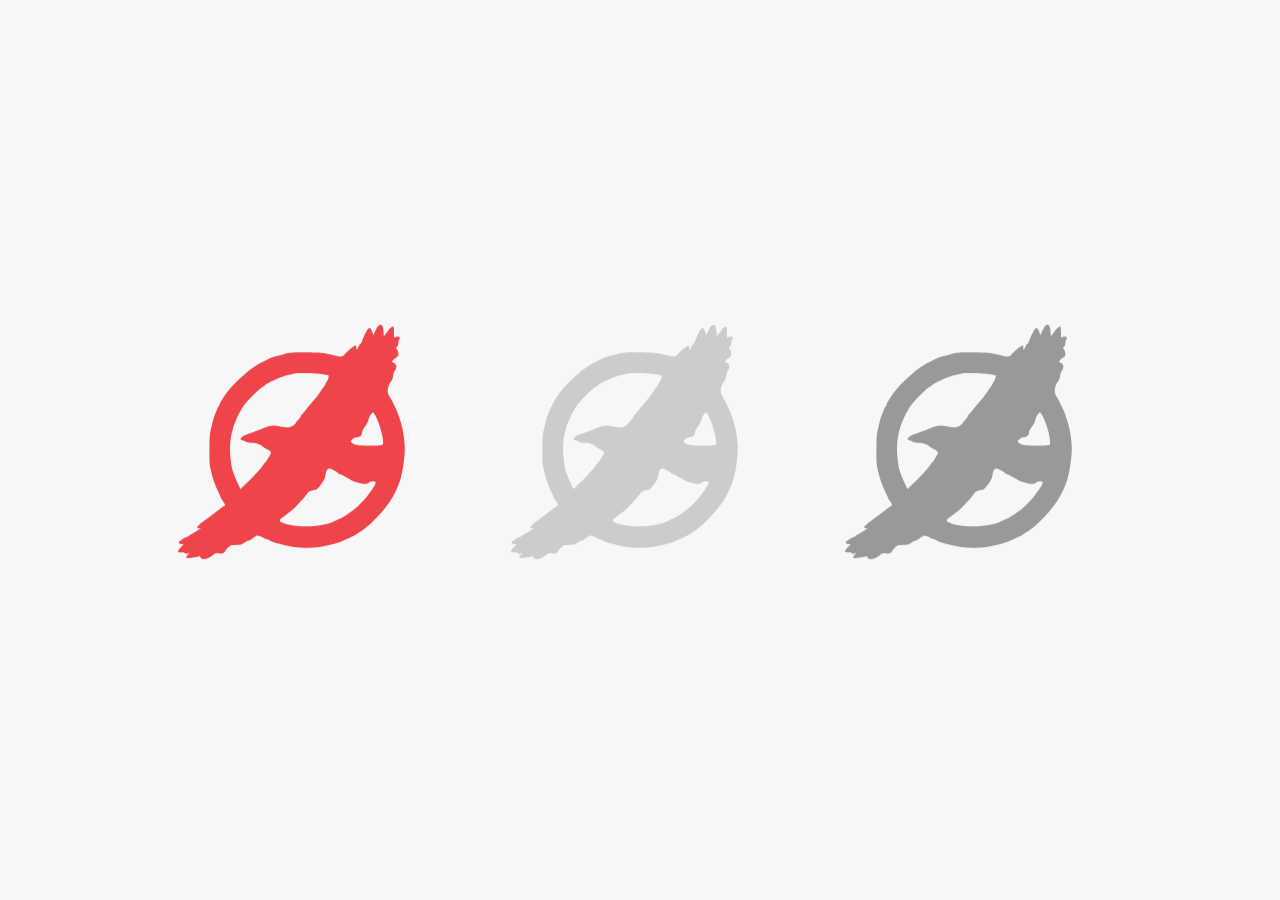
==== index.html @ faa3ef2c "first" ====
<!DOCTYPE html>
<html lang="en" >
<head>
  <meta charset="UTF-8">
  <title>svg-animation</title>
  <link rel="stylesheet" href="./style.css">

</head>
<body>

<svg width="250pt" height="250pt" viewBox="0 0 512 512" class="likeButton" >
  <circle class="explosion" r="150" cx="250" cy="250"></circle>
  <g class="particleLayer">
    <circle fill="#8CE8C3" cx="130" cy="126.5" r="12.5"/>
    <circle fill="#8CE8C3" cx="411" cy="313.5" r="12.5"/>
    <circle fill="#91D2FA" cx="279" cy="86.5" r="12.5"/>
    <circle fill="#91D2FA" cx="155" cy="390.5" r="12.5"/>
    <circle fill="#CC8EF5" cx="89" cy="292.5" r="10.5"/>
    <circle fill="#9BDFBA" cx="414" cy="282.5" r="10.5"/>
    <circle fill="#9BDFBA" cx="115" cy="149.5" r="10.5"/>
    <circle fill="#9FC7FA" cx="250" cy="80.5" r="10.5"/>
    <circle fill="#9FC7FA" cx="78" cy="261.5" r="10.5"/>
    <circle fill="#96D8E9" cx="182" cy="402.5" r="10.5"/>
    <circle fill="#CC8EF5" cx="401.5" cy="166" r="13"/>
    <circle fill="#DB92D0" cx="379" cy="141.5" r="10.5"/>
    <circle fill="#DB92D0" cx="327" cy="397.5" r="10.5"/>
    <circle fill="#DD99B8" cx="296" cy="392.5" r="10.5"/>
  </g>
<g transform="translate(0,512) scale(0.1,-0.1)" fill="#000000" class="icon_syui">

<path class="syui" d="M3660 4460 c-11 -11 -33 -47 -48 -80 l-29 -60 -12 38 c-27 88 -58 92 -98 11 -35 -70 -73 -159 -73 -169 0 -6 -5 -10 -10 -10 -6 0 -15 -10 -21 -22 -33 -73 -52 -92 -47 -48 2 26 -1 35 -14 38 -16 3 -168 -121 -168 -138 0 -5 -13 -16 -28 -24 -24 -13 -35 -12 -87 0 -221 55 -231 56 -480 56 -219 1 -247 -1 -320 -22 -44 -12 -96 -26 -115 -30 -57 -13 -122 -39 -200 -82 -8 -4 -31 -14 -50 -23 -41 -17 -34 -13 -146 -90 -87 -59 -292 -252 -351 -330 -63 -83 -143 -209 -143 -225 0 -10 -7 -23 -15 -30 -8 -7 -15 -17 -15 -22 0 -5 -13 -37 -28 -71 -16 -34 -36 -93 -45 -132 -9 -38 -24 -104 -34 -145 -13 -60 -17 -121 -17 -300 1 -224 1 -225 36 -365 24 -94 53 -175 87 -247 28 -58 51 -108 51 -112 0 -3 13 -24 28 -48 42 -63 46 -79 22 -85 -11 -3 -20 -9 -20 -14 0 -5 -4 -9 -10 -9 -5 0 -22 -11 -37 -25 -16 -13 -75 -59 -133 -100 -58 -42 -113 -82 -123 -90 -9 -8 -22 -15 -27 -15 -6 0 -10 -6 -10 -13 0 -8 -11 -20 -25 -27 -34 -18 -34 -54 0 -48 14 3 25 2 25 -1 0 -3 -43 -31 -95 -61 -52 -30 -95 -58 -95 -62 0 -5 -5 -8 -11 -8 -19 0 -84 -33 -92 -47 -4 -7 -15 -13 -22 -13 -14 0 -17 -4 -19 -32 -1 -8 15 -15 37 -18 l38 -5 -47 -48 c-56 -59 -54 -81 9 -75 30 3 45 0 54 -11 9 -13 16 -14 43 -4 29 11 30 10 18 -5 -7 -9 -19 -23 -25 -30 -7 -7 -13 -20 -13 -29 0 -12 8 -14 38 -9 20 4 57 8 82 9 25 2 54 8 66 15 18 10 23 8 32 -13 17 -38 86 -35 152 6 27 17 50 34 50 38 0 16 62 30 85 19 33 -15 72 -2 89 30 8 15 31 43 51 62 35 34 38 35 118 35 77 0 85 2 126 33 24 17 52 32 61 32 9 0 42 18 73 40 30 22 61 40 69 40 21 0 88 -26 100 -38 7 -7 17 -12 24 -12 7 0 35 -11 62 -25 66 -33 263 -84 387 -101 189 -25 372 -12 574 41 106 27 130 37 261 97 41 20 80 37 85 39 6 2 51 31 100 64 166 111 405 372 489 534 10 20 22 43 27 51 5 8 12 22 15 30 3 8 17 40 31 70 54 115 95 313 108 520 13 200 -43 480 -134 672 -28 58 -51 108 -51 112 0 3 -13 24 -29 48 -15 24 -34 60 -40 80 -19 57 3 142 50 193 10 11 22 49 28 85 6 36 16 67 21 68 18 6 31 53 25 83 -4 18 -17 33 -36 41 -16 7 -29 15 -29 18 1 10 38 50 47 50 5 0 20 11 33 25 18 19 22 31 17 61 -3 20 -14 45 -23 55 -16 18 -16 20 6 44 15 16 21 32 18 49 -3 15 1 34 8 43 32 43 7 73 -46 55 l-30 -11 0 85 c0 74 -2 84 -18 84 -21 0 -53 -33 -103 -104 l-34 -48 -5 74 c-7 102 -35 133 -80 88z m-870 -740 c36 -7 75 -14 88 -16 21 -4 23 -9 16 -37 -3 -18 -14 -43 -24 -57 -10 -14 -20 -35 -24 -46 -4 -12 -16 -32 -27 -45 -12 -13 -37 -49 -56 -79 -20 -30 -52 -73 -72 -96 -53 -60 -114 -133 -156 -189 -21 -27 -44 -54 -52 -58 -7 -4 -13 -14 -13 -22 0 -7 -18 -33 -40 -57 -22 -23 -40 -46 -40 -50 0 -5 -19 -21 -42 -38 -47 -35 -85 -38 -188 -15 -115 25 -173 20 -264 -23 -45 -22 -106 -46 -136 -56 -48 -15 -77 -25 -140 -50 -70 -28 -100 -77 -51 -84 14 -2 34 -10 45 -17 12 -7 53 -16 91 -20 90 -9 131 -22 178 -57 20 -16 52 -35 70 -43 18 -7 40 -22 49 -32 16 -18 15 -22 -24 -88 -23 -39 -47 -74 -53 -80 -7 -5 -23 -26 -36 -45 -26 -39 -92 -113 -207 -232 -4 -4 -37 -36 -73 -71 l-66 -64 -20 41 c-58 119 -105 240 -115 301 -40 244 -35 409 20 595 8 30 21 66 28 80 7 14 24 54 38 89 15 35 35 75 46 89 11 13 20 31 20 38 0 8 3 14 8 14 4 0 16 16 27 36 24 45 221 245 278 281 23 15 44 30 47 33 20 20 138 78 250 123 61 24 167 50 250 61 60 7 302 -1 370 -14z m837 -661 c52 -101 102 -279 106 -379 2 -42 0 -45 -28 -51 -16 -4 -101 -7 -187 -8 -166 -1 -229 10 -271 49 -19 19 -19 19 14 49 22 21 44 31 65 31 41 0 84 34 84 66 0 30 12 55 56 112 19 25 37 65 44 95 11 51 53 111 74 104 6 -2 25 -32 43 -68z m-662 -810 c17 -10 40 -24 53 -30 12 -7 22 -16 22 -20 0 -4 17 -13 38 -19 20 -7 44 -18 52 -24 8 -7 33 -21 55 -31 22 -11 42 -23 45 -26 11 -14 109 -49 164 -58 62 -11 101 -7 126 14 15 14 38 18 78 16 39 -2 26 -41 -49 -146 -78 -109 -85 -118 -186 -219 -61 -61 -239 -189 -281 -203 -17 -5 -73 -29 -104 -44 -187 -92 -605 -103 -791 -21 -42 19 -47 24 -37 41 5 11 28 32 51 48 22 15 51 38 64 51 13 12 28 22 33 22 17 0 242 233 242 250 0 6 5 10 10 10 6 0 10 6 10 14 0 25 50 55 100 62 59 8 56 6 115 83 50 66 74 117 75 162 0 14 7 40 16 57 18 38 52 41 99 11z"/>
</g>
</svg>

<svg width="250pt" height="250pt" viewBox="0 0 512 512" class="likeButton" >
  <circle class="explosion" r="150" cx="250" cy="250"></circle>
  <g class="particleLayer">
    <circle fill="#8CE8C3" cx="130" cy="126.5" r="12.5"/>
    <circle fill="#8CE8C3" cx="411" cy="313.5" r="12.5"/>
    <circle fill="#91D2FA" cx="279" cy="86.5" r="12.5"/>
    <circle fill="#91D2FA" cx="155" cy="390.5" r="12.5"/>
    <circle fill="#CC8EF5" cx="89" cy="292.5" r="10.5"/>
    <circle fill="#9BDFBA" cx="414" cy="282.5" r="10.5"/>
    <circle fill="#9BDFBA" cx="115" cy="149.5" r="10.5"/>
    <circle fill="#9FC7FA" cx="250" cy="80.5" r="10.5"/>
    <circle fill="#9FC7FA" cx="78" cy="261.5" r="10.5"/>
    <circle fill="#96D8E9" cx="182" cy="402.5" r="10.5"/>
    <circle fill="#CC8EF5" cx="401.5" cy="166" r="13"/>
    <circle fill="#DB92D0" cx="379" cy="141.5" r="10.5"/>
    <circle fill="#DB92D0" cx="327" cy="397.5" r="10.5"/>
    <circle fill="#DD99B8" cx="296" cy="392.5" r="10.5"/>
  </g>
<g transform="translate(0,512) scale(0.1,-0.1)" fill="#000000" class="icon_syui">

<path class="syuia" d="M3660 4460 c-11 -11 -33 -47 -48 -80 l-29 -60 -12 38 c-27 88 -58 92 -98 11 -35 -70 -73 -159 -73 -169 0 -6 -5 -10 -10 -10 -6 0 -15 -10 -21 -22 -33 -73 -52 -92 -47 -48 2 26 -1 35 -14 38 -16 3 -168 -121 -168 -138 0 -5 -13 -16 -28 -24 -24 -13 -35 -12 -87 0 -221 55 -231 56 -480 56 -219 1 -247 -1 -320 -22 -44 -12 -96 -26 -115 -30 -57 -13 -122 -39 -200 -82 -8 -4 -31 -14 -50 -23 -41 -17 -34 -13 -146 -90 -87 -59 -292 -252 -351 -330 -63 -83 -143 -209 -143 -225 0 -10 -7 -23 -15 -30 -8 -7 -15 -17 -15 -22 0 -5 -13 -37 -28 -71 -16 -34 -36 -93 -45 -132 -9 -38 -24 -104 -34 -145 -13 -60 -17 -121 -17 -300 1 -224 1 -225 36 -365 24 -94 53 -175 87 -247 28 -58 51 -108 51 -112 0 -3 13 -24 28 -48 42 -63 46 -79 22 -85 -11 -3 -20 -9 -20 -14 0 -5 -4 -9 -10 -9 -5 0 -22 -11 -37 -25 -16 -13 -75 -59 -133 -100 -58 -42 -113 -82 -123 -90 -9 -8 -22 -15 -27 -15 -6 0 -10 -6 -10 -13 0 -8 -11 -20 -25 -27 -34 -18 -34 -54 0 -48 14 3 25 2 25 -1 0 -3 -43 -31 -95 -61 -52 -30 -95 -58 -95 -62 0 -5 -5 -8 -11 -8 -19 0 -84 -33 -92 -47 -4 -7 -15 -13 -22 -13 -14 0 -17 -4 -19 -32 -1 -8 15 -15 37 -18 l38 -5 -47 -48 c-56 -59 -54 -81 9 -75 30 3 45 0 54 -11 9 -13 16 -14 43 -4 29 11 30 10 18 -5 -7 -9 -19 -23 -25 -30 -7 -7 -13 -20 -13 -29 0 -12 8 -14 38 -9 20 4 57 8 82 9 25 2 54 8 66 15 18 10 23 8 32 -13 17 -38 86 -35 152 6 27 17 50 34 50 38 0 16 62 30 85 19 33 -15 72 -2 89 30 8 15 31 43 51 62 35 34 38 35 118 35 77 0 85 2 126 33 24 17 52 32 61 32 9 0 42 18 73 40 30 22 61 40 69 40 21 0 88 -26 100 -38 7 -7 17 -12 24 -12 7 0 35 -11 62 -25 66 -33 263 -84 387 -101 189 -25 372 -12 574 41 106 27 130 37 261 97 41 20 80 37 85 39 6 2 51 31 100 64 166 111 405 372 489 534 10 20 22 43 27 51 5 8 12 22 15 30 3 8 17 40 31 70 54 115 95 313 108 520 13 200 -43 480 -134 672 -28 58 -51 108 -51 112 0 3 -13 24 -29 48 -15 24 -34 60 -40 80 -19 57 3 142 50 193 10 11 22 49 28 85 6 36 16 67 21 68 18 6 31 53 25 83 -4 18 -17 33 -36 41 -16 7 -29 15 -29 18 1 10 38 50 47 50 5 0 20 11 33 25 18 19 22 31 17 61 -3 20 -14 45 -23 55 -16 18 -16 20 6 44 15 16 21 32 18 49 -3 15 1 34 8 43 32 43 7 73 -46 55 l-30 -11 0 85 c0 74 -2 84 -18 84 -21 0 -53 -33 -103 -104 l-34 -48 -5 74 c-7 102 -35 133 -80 88z m-870 -740 c36 -7 75 -14 88 -16 21 -4 23 -9 16 -37 -3 -18 -14 -43 -24 -57 -10 -14 -20 -35 -24 -46 -4 -12 -16 -32 -27 -45 -12 -13 -37 -49 -56 -79 -20 -30 -52 -73 -72 -96 -53 -60 -114 -133 -156 -189 -21 -27 -44 -54 -52 -58 -7 -4 -13 -14 -13 -22 0 -7 -18 -33 -40 -57 -22 -23 -40 -46 -40 -50 0 -5 -19 -21 -42 -38 -47 -35 -85 -38 -188 -15 -115 25 -173 20 -264 -23 -45 -22 -106 -46 -136 -56 -48 -15 -77 -25 -140 -50 -70 -28 -100 -77 -51 -84 14 -2 34 -10 45 -17 12 -7 53 -16 91 -20 90 -9 131 -22 178 -57 20 -16 52 -35 70 -43 18 -7 40 -22 49 -32 16 -18 15 -22 -24 -88 -23 -39 -47 -74 -53 -80 -7 -5 -23 -26 -36 -45 -26 -39 -92 -113 -207 -232 -4 -4 -37 -36 -73 -71 l-66 -64 -20 41 c-58 119 -105 240 -115 301 -40 244 -35 409 20 595 8 30 21 66 28 80 7 14 24 54 38 89 15 35 35 75 46 89 11 13 20 31 20 38 0 8 3 14 8 14 4 0 16 16 27 36 24 45 221 245 278 281 23 15 44 30 47 33 20 20 138 78 250 123 61 24 167 50 250 61 60 7 302 -1 370 -14z m837 -661 c52 -101 102 -279 106 -379 2 -42 0 -45 -28 -51 -16 -4 -101 -7 -187 -8 -166 -1 -229 10 -271 49 -19 19 -19 19 14 49 22 21 44 31 65 31 41 0 84 34 84 66 0 30 12 55 56 112 19 25 37 65 44 95 11 51 53 111 74 104 6 -2 25 -32 43 -68z m-662 -810 c17 -10 40 -24 53 -30 12 -7 22 -16 22 -20 0 -4 17 -13 38 -19 20 -7 44 -18 52 -24 8 -7 33 -21 55 -31 22 -11 42 -23 45 -26 11 -14 109 -49 164 -58 62 -11 101 -7 126 14 15 14 38 18 78 16 39 -2 26 -41 -49 -146 -78 -109 -85 -118 -186 -219 -61 -61 -239 -189 -281 -203 -17 -5 -73 -29 -104 -44 -187 -92 -605 -103 -791 -21 -42 19 -47 24 -37 41 5 11 28 32 51 48 22 15 51 38 64 51 13 12 28 22 33 22 17 0 242 233 242 250 0 6 5 10 10 10 6 0 10 6 10 14 0 25 50 55 100 62 59 8 56 6 115 83 50 66 74 117 75 162 0 14 7 40 16 57 18 38 52 41 99 11z"/>
</g>
</svg>


<svg width="250pt" height="250pt" viewBox="0 0 512 512" class="likeButton" >
  <circle class="explosion" r="150" cx="250" cy="250"></circle>
  <g class="particleLayer">
    <circle fill="#8CE8C3" cx="130" cy="126.5" r="12.5"/>
    <circle fill="#8CE8C3" cx="411" cy="313.5" r="12.5"/>
    <circle fill="#91D2FA" cx="279" cy="86.5" r="12.5"/>
    <circle fill="#91D2FA" cx="155" cy="390.5" r="12.5"/>
    <circle fill="#CC8EF5" cx="89" cy="292.5" r="10.5"/>
    <circle fill="#9BDFBA" cx="414" cy="282.5" r="10.5"/>
    <circle fill="#9BDFBA" cx="115" cy="149.5" r="10.5"/>
    <circle fill="#9FC7FA" cx="250" cy="80.5" r="10.5"/>
    <circle fill="#9FC7FA" cx="78" cy="261.5" r="10.5"/>
    <circle fill="#96D8E9" cx="182" cy="402.5" r="10.5"/>
    <circle fill="#CC8EF5" cx="401.5" cy="166" r="13"/>
    <circle fill="#DB92D0" cx="379" cy="141.5" r="10.5"/>
    <circle fill="#DB92D0" cx="327" cy="397.5" r="10.5"/>
    <circle fill="#DD99B8" cx="296" cy="392.5" r="10.5"/>
  </g>
<g transform="translate(0,512) scale(0.1,-0.1)" fill="#000000" class="icon_syui">

<path class="syuib" d="M3660 4460 c-11 -11 -33 -47 -48 -80 l-29 -60 -12 38 c-27 88 -58 92 -98 11 -35 -70 -73 -159 -73 -169 0 -6 -5 -10 -10 -10 -6 0 -15 -10 -21 -22 -33 -73 -52 -92 -47 -48 2 26 -1 35 -14 38 -16 3 -168 -121 -168 -138 0 -5 -13 -16 -28 -24 -24 -13 -35 -12 -87 0 -221 55 -231 56 -480 56 -219 1 -247 -1 -320 -22 -44 -12 -96 -26 -115 -30 -57 -13 -122 -39 -200 -82 -8 -4 -31 -14 -50 -23 -41 -17 -34 -13 -146 -90 -87 -59 -292 -252 -351 -330 -63 -83 -143 -209 -143 -225 0 -10 -7 -23 -15 -30 -8 -7 -15 -17 -15 -22 0 -5 -13 -37 -28 -71 -16 -34 -36 -93 -45 -132 -9 -38 -24 -104 -34 -145 -13 -60 -17 -121 -17 -300 1 -224 1 -225 36 -365 24 -94 53 -175 87 -247 28 -58 51 -108 51 -112 0 -3 13 -24 28 -48 42 -63 46 -79 22 -85 -11 -3 -20 -9 -20 -14 0 -5 -4 -9 -10 -9 -5 0 -22 -11 -37 -25 -16 -13 -75 -59 -133 -100 -58 -42 -113 -82 -123 -90 -9 -8 -22 -15 -27 -15 -6 0 -10 -6 -10 -13 0 -8 -11 -20 -25 -27 -34 -18 -34 -54 0 -48 14 3 25 2 25 -1 0 -3 -43 -31 -95 -61 -52 -30 -95 -58 -95 -62 0 -5 -5 -8 -11 -8 -19 0 -84 -33 -92 -47 -4 -7 -15 -13 -22 -13 -14 0 -17 -4 -19 -32 -1 -8 15 -15 37 -18 l38 -5 -47 -48 c-56 -59 -54 -81 9 -75 30 3 45 0 54 -11 9 -13 16 -14 43 -4 29 11 30 10 18 -5 -7 -9 -19 -23 -25 -30 -7 -7 -13 -20 -13 -29 0 -12 8 -14 38 -9 20 4 57 8 82 9 25 2 54 8 66 15 18 10 23 8 32 -13 17 -38 86 -35 152 6 27 17 50 34 50 38 0 16 62 30 85 19 33 -15 72 -2 89 30 8 15 31 43 51 62 35 34 38 35 118 35 77 0 85 2 126 33 24 17 52 32 61 32 9 0 42 18 73 40 30 22 61 40 69 40 21 0 88 -26 100 -38 7 -7 17 -12 24 -12 7 0 35 -11 62 -25 66 -33 263 -84 387 -101 189 -25 372 -12 574 41 106 27 130 37 261 97 41 20 80 37 85 39 6 2 51 31 100 64 166 111 405 372 489 534 10 20 22 43 27 51 5 8 12 22 15 30 3 8 17 40 31 70 54 115 95 313 108 520 13 200 -43 480 -134 672 -28 58 -51 108 -51 112 0 3 -13 24 -29 48 -15 24 -34 60 -40 80 -19 57 3 142 50 193 10 11 22 49 28 85 6 36 16 67 21 68 18 6 31 53 25 83 -4 18 -17 33 -36 41 -16 7 -29 15 -29 18 1 10 38 50 47 50 5 0 20 11 33 25 18 19 22 31 17 61 -3 20 -14 45 -23 55 -16 18 -16 20 6 44 15 16 21 32 18 49 -3 15 1 34 8 43 32 43 7 73 -46 55 l-30 -11 0 85 c0 74 -2 84 -18 84 -21 0 -53 -33 -103 -104 l-34 -48 -5 74 c-7 102 -35 133 -80 88z m-870 -740 c36 -7 75 -14 88 -16 21 -4 23 -9 16 -37 -3 -18 -14 -43 -24 -57 -10 -14 -20 -35 -24 -46 -4 -12 -16 -32 -27 -45 -12 -13 -37 -49 -56 -79 -20 -30 -52 -73 -72 -96 -53 -60 -114 -133 -156 -189 -21 -27 -44 -54 -52 -58 -7 -4 -13 -14 -13 -22 0 -7 -18 -33 -40 -57 -22 -23 -40 -46 -40 -50 0 -5 -19 -21 -42 -38 -47 -35 -85 -38 -188 -15 -115 25 -173 20 -264 -23 -45 -22 -106 -46 -136 -56 -48 -15 -77 -25 -140 -50 -70 -28 -100 -77 -51 -84 14 -2 34 -10 45 -17 12 -7 53 -16 91 -20 90 -9 131 -22 178 -57 20 -16 52 -35 70 -43 18 -7 40 -22 49 -32 16 -18 15 -22 -24 -88 -23 -39 -47 -74 -53 -80 -7 -5 -23 -26 -36 -45 -26 -39 -92 -113 -207 -232 -4 -4 -37 -36 -73 -71 l-66 -64 -20 41 c-58 119 -105 240 -115 301 -40 244 -35 409 20 595 8 30 21 66 28 80 7 14 24 54 38 89 15 35 35 75 46 89 11 13 20 31 20 38 0 8 3 14 8 14 4 0 16 16 27 36 24 45 221 245 278 281 23 15 44 30 47 33 20 20 138 78 250 123 61 24 167 50 250 61 60 7 302 -1 370 -14z m837 -661 c52 -101 102 -279 106 -379 2 -42 0 -45 -28 -51 -16 -4 -101 -7 -187 -8 -166 -1 -229 10 -271 49 -19 19 -19 19 14 49 22 21 44 31 65 31 41 0 84 34 84 66 0 30 12 55 56 112 19 25 37 65 44 95 11 51 53 111 74 104 6 -2 25 -32 43 -68z m-662 -810 c17 -10 40 -24 53 -30 12 -7 22 -16 22 -20 0 -4 17 -13 38 -19 20 -7 44 -18 52 -24 8 -7 33 -21 55 -31 22 -11 42 -23 45 -26 11 -14 109 -49 164 -58 62 -11 101 -7 126 14 15 14 38 18 78 16 39 -2 26 -41 -49 -146 -78 -109 -85 -118 -186 -219 -61 -61 -239 -189 -281 -203 -17 -5 -73 -29 -104 -44 -187 -92 -605 -103 -791 -21 -42 19 -47 24 -37 41 5 11 28 32 51 48 22 15 51 38 64 51 13 12 28 22 33 22 17 0 242 233 242 250 0 6 5 10 10 10 6 0 10 6 10 14 0 25 50 55 100 62 59 8 56 6 115 83 50 66 74 117 75 162 0 14 7 40 16 57 18 38 52 41 99 11z"/>
</g>
</svg>

  <script src='https://cdnjs.cloudflare.com/ajax/libs/jquery/3.2.1/jquery.min.js'></script><script  src="./script.js"></script>
</body>
</html>
---- style.css ----
* {
  margin: 0;
  padding: 0;
}

html, body {
  width: 100%;
  height: 100%;
}

body {
  margin: 0;
  font-family: 'Open Sans', 'Hiragino Sans', 'ヒラギノ角ゴシック', 'Hiragino Kaku Gothic ProN', 'ヒラギノ角ゴ ProN W3', 'Helvetica Neue', Helvetica, Arial, sans-serif;
  background-color: #f0f0f0;
  display: -webkit-box;
  display: -ms-flexbox;
  display: flex;
  -webkit-box-pack: center;
  -ms-flex-pack: center;
  justify-content: center;
  -webkit-box-align: center;
  -ms-flex-align: center;
  align-items: center;
  overflow: hidden;
}

body {
  background-color: #f7f7f7;
}

.likeButton {
  cursor: pointer;

}

.likeButton .border {
  fill: white;
}

.likeButton .explosion {
  -webkit-transform-origin: 250px 250px;
  transform-origin: 250px 250px;
  -webkit-transform: scale(1);
  transform: scale(1);
  stroke: #dd4688;
  fill: none;
  opacity: 0;
  stroke-width: 1;
  transform-origin: 250px 250px;
}

.likeButton .particleLayer {
  opacity: 0;
}

.likeButton .particleLayer circle {
  opacity: 0;
  -webkit-transform-origin: 250px 250px;
  transform-origin: 250px 250px;
}

.likeButton .syui {
  fill: #EF454A;
  -webkit-transform: scale(1);
  transform: scale(1);
  -webkit-transform-origin: 250px 250px;
  transform-origin: 250px 250px;
}

.likeButton .syuia {
  fill: #ccc;
  -webkit-transform: scale(1);
  transform: scale(1);
  -webkit-transform-origin: 250px 250px;
  transform-origin: 250px 250px;
}

.likeButton .syuib {
  fill: #999;
  -webkit-transform: scale(1);
  transform: scale(1);
  -webkit-transform-origin: 250px 250px;
  transform-origin: 250px 250px;
}

.likeButton.clicked .explosion {
  -webkit-animation: explosionAnime 800ms;
  animation: explosionAnime 800ms;
  -webkit-animation-fill-mode: forwards;
  animation-fill-mode: forwards;
}

.likeButton.clicked .syui {
  -webkit-animation-fill-mode: forwards;
  animation-fill-mode: forwards;
}

.likeButton.clicked .syuia {
  -webkit-animation: syuiAnime 100ms;
  animation: syuiAnime 100ms;
  -webkit-animation-fill-mode: forwards;
  animation-fill-mode: forwards;
}

.likeButton.clicked .syuib {
  -webkit-animation: syuiAnime 800ms;
  animation: syuiAnime 800ms;
  -webkit-animation-fill-mode: forwards;
  animation-fill-mode: forwards;
}

.likeButton.clicked .particleLayer {
  -webkit-animation: particleLayerAnime 800ms;
  animation: particleLayerAnime 800ms;
  -webkit-animation-fill-mode: forwards;
  animation-fill-mode: forwards;
}

.likeButton.clicked .particleLayer circle:nth-child(1) {
  -webkit-animation: particleAnimate1 800ms;
  animation: particleAnimate1 800ms;
  -webkit-animation-fill-mode: forwards;
  animation-fill-mode: forwards;
}

.likeButton.clicked .particleLayer circle:nth-child(2) {
  -webkit-animation: particleAnimate2 800ms;
  animation: particleAnimate2 800ms;
  -webkit-animation-fill-mode: forwards;
  animation-fill-mode: forwards;
}

.likeButton.clicked .particleLayer circle:nth-child(3) {
  -webkit-animation: particleAnimate3 800ms;
  animation: particleAnimate3 800ms;
  -webkit-animation-fill-mode: forwards;
  animation-fill-mode: forwards;
}

.likeButton.clicked .particleLayer circle:nth-child(4) {
  -webkit-animation: particleAnimate4 800ms;
  animation: particleAnimate4 800ms;
  -webkit-animation-fill-mode: forwards;
  animation-fill-mode: forwards;
}

.likeButton.clicked .particleLayer circle:nth-child(5) {
  -webkit-animation: particleAnimate5 800ms;
  animation: particleAnimate5 800ms;
  -webkit-animation-fill-mode: forwards;
  animation-fill-mode: forwards;
}

.likeButton.clicked .particleLayer circle:nth-child(6) {
  -webkit-animation: particleAnimate6 800ms;
  animation: particleAnimate6 800ms;
  -webkit-animation-fill-mode: forwards;
  animation-fill-mode: forwards;
}

.likeButton.clicked .particleLayer circle:nth-child(7) {
  -webkit-animation: particleAnimate7 800ms;
  animation: particleAnimate7 800ms;
  -webkit-animation-fill-mode: forwards;
  animation-fill-mode: forwards;
}

.likeButton.clicked .particleLayer circle:nth-child(8) {
  -webkit-animation: particleAnimate8 800ms;
  animation: particleAnimate8 800ms;
  -webkit-animation-fill-mode: forwards;
  animation-fill-mode: forwards;
}

.likeButton.clicked .particleLayer circle:nth-child(9) {
  -webkit-animation: particleAnimate9 800ms;
  animation: particleAnimate9 800ms;
  -webkit-animation-fill-mode: forwards;
  animation-fill-mode: forwards;
}

.likeButton.clicked .particleLayer circle:nth-child(10) {
  -webkit-animation: particleAnimate10 800ms;
  animation: particleAnimate10 800ms;
  -webkit-animation-fill-mode: forwards;
  animation-fill-mode: forwards;
}

.likeButton.clicked .particleLayer circle:nth-child(11) {
  -webkit-animation: particleAnimate11 800ms;
  animation: particleAnimate11 800ms;
  -webkit-animation-fill-mode: forwards;
  animation-fill-mode: forwards;
}

.likeButton.clicked .particleLayer circle:nth-child(12) {
  -webkit-animation: particleAnimate12 800ms;
  animation: particleAnimate12 800ms;
  -webkit-animation-fill-mode: forwards;
  animation-fill-mode: forwards;
}

.likeButton.clicked .particleLayer circle:nth-child(13) {
  -webkit-animation: particleAnimate13 800ms;
  animation: particleAnimate13 800ms;
  -webkit-animation-fill-mode: forwards;
  animation-fill-mode: forwards;
}

.likeButton.clicked .particleLayer circle:nth-child(14) {
  -webkit-animation: particleAnimate14 800ms;
  animation: particleAnimate14 800ms;
  -webkit-animation-fill-mode: forwards;
  animation-fill-mode: forwards;
}

@-webkit-keyframes explosionAnime {
  0% {
    opacity: 0;
    -webkit-transform: scale(0.01);
    transform: scale(0.01);
  }
  1% {
    opacity: 1;
    -webkit-transform: scale(0.01);
    transform: scale(0.01);
  }
  5% {
    stroke-width: 200;
  }
  20% {
    stroke-width: 300;
  }
  50% {
    stroke: #cc8ef5;
    -webkit-transform: scale(1.1);
    transform: scale(1.1);
    stroke-width: 1;
  }
  50.1% {
    stroke-width: 0;
  }
  100% {
    stroke: #cc8ef5;
    -webkit-transform: scale(1.1);
    transform: scale(1.1);
    stroke-width: 0;
  }
}

@keyframes explosionAnime {
  0% {
    opacity: 0;
    -webkit-transform: scale(0.01);
    transform: scale(0.01);
  }
  1% {
    opacity: 1;
    -webkit-transform: scale(0.01);
    transform: scale(0.01);
  }
  5% {
    stroke-width: 200;
  }
  20% {
    stroke-width: 300;
  }
  50% {
    stroke: #cc8ef5;
    -webkit-transform: scale(1.1);
    transform: scale(1.1);
    stroke-width: 1;
  }
  50.1% {
    stroke-width: 0;
  }
  100% {
    stroke: #cc8ef5;
    -webkit-transform: scale(1.1);
    transform: scale(1.1);
    stroke-width: 0;
  }
}

@-webkit-keyframes particleLayerAnime {
  0% {
    -webkit-transform: translate(0, 0);
    transform: translate(0, 0);
    opacity: 0;
  }
  30% {
    opacity: 0;
  }
  31% {
    opacity: 1;
  }
  60% {
    -webkit-transform: translate(0, 0);
    transform: translate(0, 0);
  }
  70% {
    opacity: 1;
  }
  100% {
    opacity: 0;
    -webkit-transform: translate(0, -20px);
    transform: translate(0, -20px);
  }
}

@keyframes particleLayerAnime {
  0% {
    -webkit-transform: translate(0, 0);
    transform: translate(0, 0);
    opacity: 0;
  }
  30% {
    opacity: 0;
  }
  31% {
    opacity: 1;
  }
  60% {
    -webkit-transform: translate(0, 0);
    transform: translate(0, 0);
  }
  70% {
    opacity: 1;
  }
  100% {
    opacity: 0;
    -webkit-transform: translate(0, -20px);
    transform: translate(0, -20px);
  }
}

@-webkit-keyframes particleAnimate1 {
  0% {
    -webkit-transform: translate(0, 0);
    transform: translate(0, 0);
  }
  30% {
    opacity: 1;
    -webkit-transform: translate(0, 0);
    transform: translate(0, 0);
  }
  80% {
    -webkit-transform: translate(-16px, -59px);
    transform: translate(-16px, -59px);
  }
  90% {
    -webkit-transform: translate(-16px, -59px);
    transform: translate(-16px, -59px);
  }
  100% {
    opacity: 1;
    -webkit-transform: translate(-16px, -59px);
    transform: translate(-16px, -59px);
  }
}

@keyframes particleAnimate1 {
  0% {
    -webkit-transform: translate(0, 0);
    transform: translate(0, 0);
  }
  30% {
    opacity: 1;
    -webkit-transform: translate(0, 0);
    transform: translate(0, 0);
  }
  80% {
    -webkit-transform: translate(-16px, -59px);
    transform: translate(-16px, -59px);
  }
  90% {
    -webkit-transform: translate(-16px, -59px);
    transform: translate(-16px, -59px);
  }
  100% {
    opacity: 1;
    -webkit-transform: translate(-16px, -59px);
    transform: translate(-16px, -59px);
  }
}

@-webkit-keyframes particleAnimate2 {
  0% {
    -webkit-transform: translate(0, 0);
    transform: translate(0, 0);
  }
  30% {
    opacity: 1;
    -webkit-transform: translate(0, 0);
    transform: translate(0, 0);
  }
  80% {
    -webkit-transform: translate(41px, 43px);
    transform: translate(41px, 43px);
  }
  90% {
    -webkit-transform: translate(41px, 43px);
    transform: translate(41px, 43px);
  }
  100% {
    opacity: 1;
    -webkit-transform: translate(41px, 43px);
    transform: translate(41px, 43px);
  }
}

@keyframes particleAnimate2 {
  0% {
    -webkit-transform: translate(0, 0);
    transform: translate(0, 0);
  }
  30% {
    opacity: 1;
    -webkit-transform: translate(0, 0);
    transform: translate(0, 0);
  }
  80% {
    -webkit-transform: translate(41px, 43px);
    transform: translate(41px, 43px);
  }
  90% {
    -webkit-transform: translate(41px, 43px);
    transform: translate(41px, 43px);
  }
  100% {
    opacity: 1;
    -webkit-transform: translate(41px, 43px);
    transform: translate(41px, 43px);
  }
}

@-webkit-keyframes particleAnimate3 {
  0% {
    -webkit-transform: translate(0, 0);
    transform: translate(0, 0);
  }
  30% {
    opacity: 1;
    -webkit-transform: translate(0, 0);
    transform: translate(0, 0);
  }
  80% {
    -webkit-transform: translate(50px, -48px);
    transform: translate(50px, -48px);
  }
  90% {
    -webkit-transform: translate(50px, -48px);
    transform: translate(50px, -48px);
  }
  100% {
    opacity: 1;
    -webkit-transform: translate(50px, -48px);
    transform: translate(50px, -48px);
  }
}

@keyframes particleAnimate3 {
  0% {
    -webkit-transform: translate(0, 0);
    transform: translate(0, 0);
  }
  30% {
    opacity: 1;
    -webkit-transform: translate(0, 0);
    transform: translate(0, 0);
  }
  80% {
    -webkit-transform: translate(50px, -48px);
    transform: translate(50px, -48px);
  }
  90% {
    -webkit-transform: translate(50px, -48px);
    transform: translate(50px, -48px);
  }
  100% {
    opacity: 1;
    -webkit-transform: translate(50px, -48px);
    transform: translate(50px, -48px);
  }
}

@-webkit-keyframes particleAnimate4 {
  0% {
    -webkit-transform: translate(0, 0);
    transform: translate(0, 0);
  }
  30% {
    opacity: 1;
    -webkit-transform: translate(0, 0);
    transform: translate(0, 0);
  }
  80% {
    -webkit-transform: translate(-39px, 36px);
    transform: translate(-39px, 36px);
  }
  90% {
    -webkit-transform: translate(-39px, 36px);
    transform: translate(-39px, 36px);
  }
  100% {
    opacity: 1;
    -webkit-transform: translate(-39px, 36px);
    transform: translate(-39px, 36px);
  }
}

@keyframes particleAnimate4 {
  0% {
    -webkit-transform: translate(0, 0);
    transform: translate(0, 0);
  }
  30% {
    opacity: 1;
    -webkit-transform: translate(0, 0);
    transform: translate(0, 0);
  }
  80% {
    -webkit-transform: translate(-39px, 36px);
    transform: translate(-39px, 36px);
  }
  90% {
    -webkit-transform: translate(-39px, 36px);
    transform: translate(-39px, 36px);
  }
  100% {
    opacity: 1;
    -webkit-transform: translate(-39px, 36px);
    transform: translate(-39px, 36px);
  }
}

@-webkit-keyframes particleAnimate5 {
  0% {
    -webkit-transform: translate(0, 0);
    transform: translate(0, 0);
  }
  30% {
    opacity: 1;
    -webkit-transform: translate(0, 0);
    transform: translate(0, 0);
  }
  80% {
    -webkit-transform: translate(-39px, 32px);
    transform: translate(-39px, 32px);
  }
  90% {
    -webkit-transform: translate(-39px, 32px);
    transform: translate(-39px, 32px);
  }
  100% {
    opacity: 1;
    -webkit-transform: translate(-39px, 32px);
    transform: translate(-39px, 32px);
  }
}

@keyframes particleAnimate5 {
  0% {
    -webkit-transform: translate(0, 0);
    transform: translate(0, 0);
  }
  30% {
    opacity: 1;
    -webkit-transform: translate(0, 0);
    transform: translate(0, 0);
  }
  80% {
    -webkit-transform: translate(-39px, 32px);
    transform: translate(-39px, 32px);
  }
  90% {
    -webkit-transform: translate(-39px, 32px);
    transform: translate(-39px, 32px);
  }
  100% {
    opacity: 1;
    -webkit-transform: translate(-39px, 32px);
    transform: translate(-39px, 32px);
  }
}

@-webkit-keyframes particleAnimate6 {
  0% {
    -webkit-transform: translate(0, 0);
    transform: translate(0, 0);
  }
  30% {
    opacity: 1;
    -webkit-transform: translate(0, 0);
    transform: translate(0, 0);
  }
  80% {
    -webkit-transform: translate(48px, 6px);
    transform: translate(48px, 6px);
  }
  90% {
    -webkit-transform: translate(48px, 6px);
    transform: translate(48px, 6px);
  }
  100% {
    opacity: 1;
    -webkit-transform: translate(48px, 6px);
    transform: translate(48px, 6px);
  }
}

@keyframes particleAnimate6 {
  0% {
    -webkit-transform: translate(0, 0);
    transform: translate(0, 0);
  }
  30% {
    opacity: 1;
    -webkit-transform: translate(0, 0);
    transform: translate(0, 0);
  }
  80% {
    -webkit-transform: translate(48px, 6px);
    transform: translate(48px, 6px);
  }
  90% {
    -webkit-transform: translate(48px, 6px);
    transform: translate(48px, 6px);
  }
  100% {
    opacity: 1;
    -webkit-transform: translate(48px, 6px);
    transform: translate(48px, 6px);
  }
}

@-webkit-keyframes particleAnimate7 {
  0% {
    -webkit-transform: translate(0, 0);
    transform: translate(0, 0);
  }
  30% {
    opacity: 1;
    -webkit-transform: translate(0, 0);
    transform: translate(0, 0);
  }
  80% {
    -webkit-transform: translate(-69px, -36px);
    transform: translate(-69px, -36px);
  }
  90% {
    -webkit-transform: translate(-69px, -36px);
    transform: translate(-69px, -36px);
  }
  100% {
    opacity: 1;
    -webkit-transform: translate(-69px, -36px);
    transform: translate(-69px, -36px);
  }
}

@keyframes particleAnimate7 {
  0% {
    -webkit-transform: translate(0, 0);
    transform: translate(0, 0);
  }
  30% {
    opacity: 1;
    -webkit-transform: translate(0, 0);
    transform: translate(0, 0);
  }
  80% {
    -webkit-transform: translate(-69px, -36px);
    transform: translate(-69px, -36px);
  }
  90% {
    -webkit-transform: translate(-69px, -36px);
    transform: translate(-69px, -36px);
  }
  100% {
    opacity: 1;
    -webkit-transform: translate(-69px, -36px);
    transform: translate(-69px, -36px);
  }
}

@-webkit-keyframes particleAnimate8 {
  0% {
    -webkit-transform: translate(0, 0);
    transform: translate(0, 0);
  }
  30% {
    opacity: 1;
    -webkit-transform: translate(0, 0);
    transform: translate(0, 0);
  }
  80% {
    -webkit-transform: translate(-12px, -52px);
    transform: translate(-12px, -52px);
  }
  90% {
    -webkit-transform: translate(-12px, -52px);
    transform: translate(-12px, -52px);
  }
  100% {
    opacity: 1;
    -webkit-transform: translate(-12px, -52px);
    transform: translate(-12px, -52px);
  }
}

@keyframes particleAnimate8 {
  0% {
    -webkit-transform: translate(0, 0);
    transform: translate(0, 0);
  }
  30% {
    opacity: 1;
    -webkit-transform: translate(0, 0);
    transform: translate(0, 0);
  }
  80% {
    -webkit-transform: translate(-12px, -52px);
    transform: translate(-12px, -52px);
  }
  90% {
    -webkit-transform: translate(-12px, -52px);
    transform: translate(-12px, -52px);
  }
  100% {
    opacity: 1;
    -webkit-transform: translate(-12px, -52px);
    transform: translate(-12px, -52px);
  }
}

@-webkit-keyframes particleAnimate9 {
  0% {
    -webkit-transform: translate(0, 0);
    transform: translate(0, 0);
  }
  30% {
    opacity: 1;
    -webkit-transform: translate(0, 0);
    transform: translate(0, 0);
  }
  80% {
    -webkit-transform: translate(-43px, -21px);
    transform: translate(-43px, -21px);
  }
  90% {
    -webkit-transform: translate(-43px, -21px);
    transform: translate(-43px, -21px);
  }
  100% {
    opacity: 1;
    -webkit-transform: translate(-43px, -21px);
    transform: translate(-43px, -21px);
  }
}

@keyframes particleAnimate9 {
  0% {
    -webkit-transform: translate(0, 0);
    transform: translate(0, 0);
  }
  30% {
    opacity: 1;
    -webkit-transform: translate(0, 0);
    transform: translate(0, 0);
  }
  80% {
    -webkit-transform: translate(-43px, -21px);
    transform: translate(-43px, -21px);
  }
  90% {
    -webkit-transform: translate(-43px, -21px);
    transform: translate(-43px, -21px);
  }
  100% {
    opacity: 1;
    -webkit-transform: translate(-43px, -21px);
    transform: translate(-43px, -21px);
  }
}

@-webkit-keyframes particleAnimate10 {
  0% {
    -webkit-transform: translate(0, 0);
    transform: translate(0, 0);
  }
  30% {
    opacity: 1;
    -webkit-transform: translate(0, 0);
    transform: translate(0, 0);
  }
  80% {
    -webkit-transform: translate(-10px, 47px);
    transform: translate(-10px, 47px);
  }
  90% {
    -webkit-transform: translate(-10px, 47px);
    transform: translate(-10px, 47px);
  }
  100% {
    opacity: 1;
    -webkit-transform: translate(-10px, 47px);
    transform: translate(-10px, 47px);
  }
}

@keyframes particleAnimate10 {
  0% {
    -webkit-transform: translate(0, 0);
    transform: translate(0, 0);
  }
  30% {
    opacity: 1;
    -webkit-transform: translate(0, 0);
    transform: translate(0, 0);
  }
  80% {
    -webkit-transform: translate(-10px, 47px);
    transform: translate(-10px, 47px);
  }
  90% {
    -webkit-transform: translate(-10px, 47px);
    transform: translate(-10px, 47px);
  }
  100% {
    opacity: 1;
    -webkit-transform: translate(-10px, 47px);
    transform: translate(-10px, 47px);
  }
}

@-webkit-keyframes particleAnimate11 {
  0% {
    -webkit-transform: translate(0, 0);
    transform: translate(0, 0);
  }
  30% {
    opacity: 1;
    -webkit-transform: translate(0, 0);
    transform: translate(0, 0);
  }
  80% {
    -webkit-transform: translate(66px, -9px);
    transform: translate(66px, -9px);
  }
  90% {
    -webkit-transform: translate(66px, -9px);
    transform: translate(66px, -9px);
  }
  100% {
    opacity: 1;
    -webkit-transform: translate(66px, -9px);
    transform: translate(66px, -9px);
  }
}

@keyframes particleAnimate11 {
  0% {
    -webkit-transform: translate(0, 0);
    transform: translate(0, 0);
  }
  30% {
    opacity: 1;
    -webkit-transform: translate(0, 0);
    transform: translate(0, 0);
  }
  80% {
    -webkit-transform: translate(66px, -9px);
    transform: translate(66px, -9px);
  }
  90% {
    -webkit-transform: translate(66px, -9px);
    transform: translate(66px, -9px);
  }
  100% {
    opacity: 1;
    -webkit-transform: translate(66px, -9px);
    transform: translate(66px, -9px);
  }
}

@-webkit-keyframes particleAnimate12 {
  0% {
    -webkit-transform: translate(0, 0);
    transform: translate(0, 0);
  }
  30% {
    opacity: 1;
    -webkit-transform: translate(0, 0);
    transform: translate(0, 0);
  }
  80% {
    -webkit-transform: translate(40px, -45px);
    transform: translate(40px, -45px);
  }
  90% {
    -webkit-transform: translate(40px, -45px);
    transform: translate(40px, -45px);
  }
  100% {
    opacity: 1;
    -webkit-transform: translate(40px, -45px);
    transform: translate(40px, -45px);
  }
}

@keyframes particleAnimate12 {
  0% {
    -webkit-transform: translate(0, 0);
    transform: translate(0, 0);
  }
  30% {
    opacity: 1;
    -webkit-transform: translate(0, 0);
    transform: translate(0, 0);
  }
  80% {
    -webkit-transform: translate(40px, -45px);
    transform: translate(40px, -45px);
  }
  90% {
    -webkit-transform: translate(40px, -45px);
    transform: translate(40px, -45px);
  }
  100% {
    opacity: 1;
    -webkit-transform: translate(40px, -45px);
    transform: translate(40px, -45px);
  }
}

@-webkit-keyframes particleAnimate13 {
  0% {
    -webkit-transform: translate(0, 0);
    transform: translate(0, 0);
  }
  30% {
    opacity: 1;
    -webkit-transform: translate(0, 0);
    transform: translate(0, 0);
  }
  80% {
    -webkit-transform: translate(29px, 24px);
    transform: translate(29px, 24px);
  }
  90% {
    -webkit-transform: translate(29px, 24px);
    transform: translate(29px, 24px);
  }
  100% {
    opacity: 1;
    -webkit-transform: translate(29px, 24px);
    transform: translate(29px, 24px);
  }
}

@keyframes particleAnimate13 {
  0% {
    -webkit-transform: translate(0, 0);
    transform: translate(0, 0);
  }
  30% {
    opacity: 1;
    -webkit-transform: translate(0, 0);
    transform: translate(0, 0);
  }
  80% {
    -webkit-transform: translate(29px, 24px);
    transform: translate(29px, 24px);
  }
  90% {
    -webkit-transform: translate(29px, 24px);
    transform: translate(29px, 24px);
  }
  100% {
    opacity: 1;
    -webkit-transform: translate(29px, 24px);
    transform: translate(29px, 24px);
  }
}

@-webkit-keyframes particleAnimate14 {
  0% {
    -webkit-transform: translate(0, 0);
    transform: translate(0, 0);
  }
  30% {
    opacity: 1;
    -webkit-transform: translate(0, 0);
    transform: translate(0, 0);
  }
  80% {
    -webkit-transform: translate(-10px, 50px);
    transform: translate(-10px, 50px);
  }
  90% {
    -webkit-transform: translate(-10px, 50px);
    transform: translate(-10px, 50px);
  }
  100% {
    opacity: 1;
    -webkit-transform: translate(-10px, 50px);
    transform: translate(-10px, 50px);
  }
}

@keyframes particleAnimate14 {
  0% {
    -webkit-transform: translate(0, 0);
    transform: translate(0, 0);
  }
  30% {
    opacity: 1;
    -webkit-transform: translate(0, 0);
    transform: translate(0, 0);
  }
  80% {
    -webkit-transform: translate(-10px, 50px);
    transform: translate(-10px, 50px);
  }
  90% {
    -webkit-transform: translate(-10px, 50px);
    transform: translate(-10px, 50px);
  }
  100% {
    opacity: 1;
    -webkit-transform: translate(-10px, 50px);
    transform: translate(-10px, 50px);
  }
}

@-webkit-keyframes syuiAnime {
  0% {
    -webkit-transform: scale(0);
    transform: scale(0);
    fill: #EF454A;
  }
  39% {
    -webkit-transform: scale(0);
    transform: scale(0);
    fill: #EF454A;
  }
  60% {
    -webkit-transform: scale(1.2, 1.2);
    transform: scale(1.2, 1.2);
  }
  70% {
    -webkit-transform: scale(1, 1) translate(0%, -10%);
    transform: scale(1, 1) translate(0%, -10%);
  }
  75% {
    -webkit-transform: scale(1.1, 0.9) translate(0%, 5%);
    transform: scale(1.1, 0.9) translate(0%, 5%);
  }
  80% {
    -webkit-transform: scale(0.95, 1.05) translate(0%, -3%);
    transform: scale(0.95, 1.05) translate(0%, -3%);
  }
  100% {
    -webkit-transform: scale(1, 1) translate(0%, 0%);
    transform: scale(1, 1) translate(0%, 0%);
    fill: #EF454A;
  }
}

@keyframes syuiAnime {
  0% {
    -webkit-transform: scale(0);
    transform: scale(0);
    fill: #EF454A;
  }
  39% {
    -webkit-transform: scale(0);
    transform: scale(0);
  }
  60% {
    -webkit-transform: scale(1.2, 1.2);
    transform: scale(1.2, 1.2);
  }
  70% {
    -webkit-transform: scale(1, 1) translate(0%, -10%);
    transform: scale(1, 1) translate(0%, -10%);
  }
  75% {
    -webkit-transform: scale(1.1, 0.9) translate(0%, 5%);
    transform: scale(1.1, 0.9) translate(0%, 5%);
  }
  80% {
    -webkit-transform: scale(0.95, 1.05) translate(0%, -3%);
    transform: scale(0.95, 1.05) translate(0%, -3%);
  }
  100% {
    -webkit-transform: scale(1, 1) translate(0%, 0%);
    transform: scale(1, 1) translate(0%, 0%);
    fill: #EF454A;
  }
}

@keyframes syuiAnime {
  0% {
    -webkit-transform: scale(0,512);
    transform: scale(0.1,-0.1);
    fill: #EF454A;
  }
  39% {
    -webkit-transform: scale(0);
    transform-origin:0 0 0;
    transform: scale(0);
  }
  60% {
    -webkit-transform: scale(1.2, 1.2);
    transform-origin:0 0 0;
    transform: scale(1.2, 1.2);
  }
  70% {
    transform-origin:0 0 0;
    -webkit-transform: scale(1, 1) translate(0%, -10%);
    transform: scale(1, 1) translate(0%, -10%);
  }
  75% {
    transform-origin:0 0 0;
    -webkit-transform: scale(1.1, 0.9) translate(0%, 5%);
    transform: scale(1.1, 0.9) translate(0%, 5%);
  }
  80% {
    transform-origin:0 0 0;
    -webkit-transform: scale(0.95, 1.05) translate(0%, -3%);
    transform: scale(0.95, 1.05) translate(0%, -3%);
  }
  100% {
    transform-origin:0 0 0;
    -webkit-transform: scale(1, 1) translate(0%, 0%);
    transform: scale(1, 1) translate(0%, 0%);
    fill: #EF454A;
  } 
}

.syui {
    fill: #EF454A;
}

.syuia {
    fill: #EF454A;
}

.syuib {
    fill: #EF454A;
}
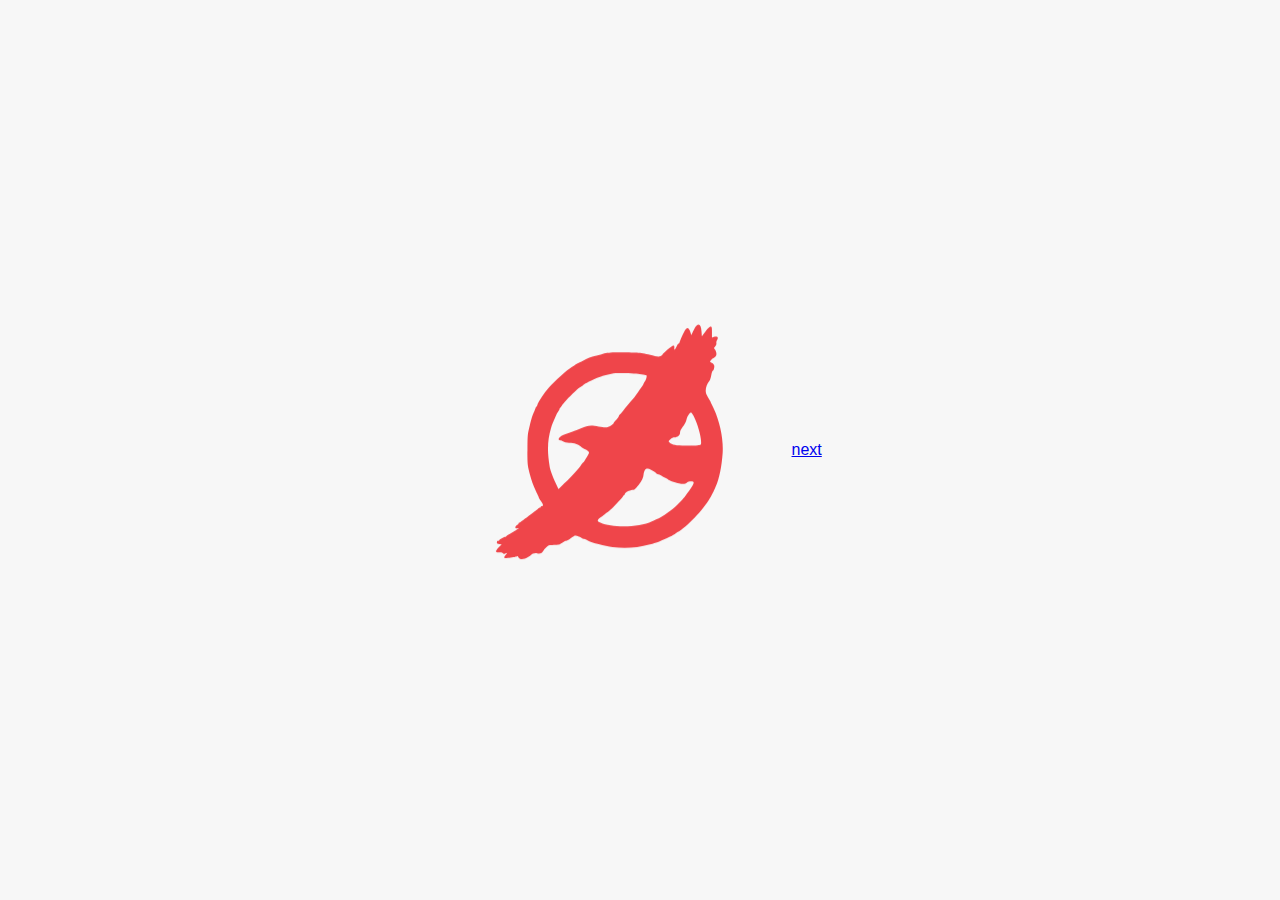
==== commit 872f0709: "add page" ====
--- a/index.html
+++ b/index.html
@@ -2,12 +2,10 @@
 <html lang="en" >
 <head>
   <meta charset="UTF-8">
-  <title>svg-animation</title>
+  <title>svg-animation-particle-circle.css</title>
   <link rel="stylesheet" href="./style.css">
-
 </head>
 <body>
-
 <svg width="250pt" height="250pt" viewBox="0 0 512 512" class="likeButton" >
   <circle class="explosion" r="150" cx="250" cy="250"></circle>
   <g class="particleLayer">
@@ -26,61 +24,12 @@
     <circle fill="#DB92D0" cx="327" cy="397.5" r="10.5"/>
     <circle fill="#DD99B8" cx="296" cy="392.5" r="10.5"/>
   </g>
-<g transform="translate(0,512) scale(0.1,-0.1)" fill="#000000" class="icon_syui">
+<g transform="translate(0,512) scale(0.1,-0.1)" fill="#000000">
 
 <path class="syui" d="M3660 4460 c-11 -11 -33 -47 -48 -80 l-29 -60 -12 38 c-27 88 -58 92 -98 11 -35 -70 -73 -159 -73 -169 0 -6 -5 -10 -10 -10 -6 0 -15 -10 -21 -22 -33 -73 -52 -92 -47 -48 2 26 -1 35 -14 38 -16 3 -168 -121 -168 -138 0 -5 -13 -16 -28 -24 -24 -13 -35 -12 -87 0 -221 55 -231 56 -480 56 -219 1 -247 -1 -320 -22 -44 -12 -96 -26 -115 -30 -57 -13 -122 -39 -200 -82 -8 -4 -31 -14 -50 -23 -41 -17 -34 -13 -146 -90 -87 -59 -292 -252 -351 -330 -63 -83 -143 -209 -143 -225 0 -10 -7 -23 -15 -30 -8 -7 -15 -17 -15 -22 0 -5 -13 -37 -28 -71 -16 -34 -36 -93 -45 -132 -9 -38 -24 -104 -34 -145 -13 -60 -17 -121 -17 -300 1 -224 1 -225 36 -365 24 -94 53 -175 87 -247 28 -58 51 -108 51 -112 0 -3 13 -24 28 -48 42 -63 46 -79 22 -85 -11 -3 -20 -9 -20 -14 0 -5 -4 -9 -10 -9 -5 0 -22 -11 -37 -25 -16 -13 -75 -59 -133 -100 -58 -42 -113 -82 -123 -90 -9 -8 -22 -15 -27 -15 -6 0 -10 -6 -10 -13 0 -8 -11 -20 -25 -27 -34 -18 -34 -54 0 -48 14 3 25 2 25 -1 0 -3 -43 -31 -95 -61 -52 -30 -95 -58 -95 -62 0 -5 -5 -8 -11 -8 -19 0 -84 -33 -92 -47 -4 -7 -15 -13 -22 -13 -14 0 -17 -4 -19 -32 -1 -8 15 -15 37 -18 l38 -5 -47 -48 c-56 -59 -54 -81 9 -75 30 3 45 0 54 -11 9 -13 16 -14 43 -4 29 11 30 10 18 -5 -7 -9 -19 -23 -25 -30 -7 -7 -13 -20 -13 -29 0 -12 8 -14 38 -9 20 4 57 8 82 9 25 2 54 8 66 15 18 10 23 8 32 -13 17 -38 86 -35 152 6 27 17 50 34 50 38 0 16 62 30 85 19 33 -15 72 -2 89 30 8 15 31 43 51 62 35 34 38 35 118 35 77 0 85 2 126 33 24 17 52 32 61 32 9 0 42 18 73 40 30 22 61 40 69 40 21 0 88 -26 100 -38 7 -7 17 -12 24 -12 7 0 35 -11 62 -25 66 -33 263 -84 387 -101 189 -25 372 -12 574 41 106 27 130 37 261 97 41 20 80 37 85 39 6 2 51 31 100 64 166 111 405 372 489 534 10 20 22 43 27 51 5 8 12 22 15 30 3 8 17 40 31 70 54 115 95 313 108 520 13 200 -43 480 -134 672 -28 58 -51 108 -51 112 0 3 -13 24 -29 48 -15 24 -34 60 -40 80 -19 57 3 142 50 193 10 11 22 49 28 85 6 36 16 67 21 68 18 6 31 53 25 83 -4 18 -17 33 -36 41 -16 7 -29 15 -29 18 1 10 38 50 47 50 5 0 20 11 33 25 18 19 22 31 17 61 -3 20 -14 45 -23 55 -16 18 -16 20 6 44 15 16 21 32 18 49 -3 15 1 34 8 43 32 43 7 73 -46 55 l-30 -11 0 85 c0 74 -2 84 -18 84 -21 0 -53 -33 -103 -104 l-34 -48 -5 74 c-7 102 -35 133 -80 88z m-870 -740 c36 -7 75 -14 88 -16 21 -4 23 -9 16 -37 -3 -18 -14 -43 -24 -57 -10 -14 -20 -35 -24 -46 -4 -12 -16 -32 -27 -45 -12 -13 -37 -49 -56 -79 -20 -30 -52 -73 -72 -96 -53 -60 -114 -133 -156 -189 -21 -27 -44 -54 -52 -58 -7 -4 -13 -14 -13 -22 0 -7 -18 -33 -40 -57 -22 -23 -40 -46 -40 -50 0 -5 -19 -21 -42 -38 -47 -35 -85 -38 -188 -15 -115 25 -173 20 -264 -23 -45 -22 -106 -46 -136 -56 -48 -15 -77 -25 -140 -50 -70 -28 -100 -77 -51 -84 14 -2 34 -10 45 -17 12 -7 53 -16 91 -20 90 -9 131 -22 178 -57 20 -16 52 -35 70 -43 18 -7 40 -22 49 -32 16 -18 15 -22 -24 -88 -23 -39 -47 -74 -53 -80 -7 -5 -23 -26 -36 -45 -26 -39 -92 -113 -207 -232 -4 -4 -37 -36 -73 -71 l-66 -64 -20 41 c-58 119 -105 240 -115 301 -40 244 -35 409 20 595 8 30 21 66 28 80 7 14 24 54 38 89 15 35 35 75 46 89 11 13 20 31 20 38 0 8 3 14 8 14 4 0 16 16 27 36 24 45 221 245 278 281 23 15 44 30 47 33 20 20 138 78 250 123 61 24 167 50 250 61 60 7 302 -1 370 -14z m837 -661 c52 -101 102 -279 106 -379 2 -42 0 -45 -28 -51 -16 -4 -101 -7 -187 -8 -166 -1 -229 10 -271 49 -19 19 -19 19 14 49 22 21 44 31 65 31 41 0 84 34 84 66 0 30 12 55 56 112 19 25 37 65 44 95 11 51 53 111 74 104 6 -2 25 -32 43 -68z m-662 -810 c17 -10 40 -24 53 -30 12 -7 22 -16 22 -20 0 -4 17 -13 38 -19 20 -7 44 -18 52 -24 8 -7 33 -21 55 -31 22 -11 42 -23 45 -26 11 -14 109 -49 164 -58 62 -11 101 -7 126 14 15 14 38 18 78 16 39 -2 26 -41 -49 -146 -78 -109 -85 -118 -186 -219 -61 -61 -239 -189 -281 -203 -17 -5 -73 -29 -104 -44 -187 -92 -605 -103 -791 -21 -42 19 -47 24 -37 41 5 11 28 32 51 48 22 15 51 38 64 51 13 12 28 22 33 22 17 0 242 233 242 250 0 6 5 10 10 10 6 0 10 6 10 14 0 25 50 55 100 62 59 8 56 6 115 83 50 66 74 117 75 162 0 14 7 40 16 57 18 38 52 41 99 11z"/>
 </g>
 </svg>
-
-<svg width="250pt" height="250pt" viewBox="0 0 512 512" class="likeButton" >
-  <circle class="explosion" r="150" cx="250" cy="250"></circle>
-  <g class="particleLayer">
-    <circle fill="#8CE8C3" cx="130" cy="126.5" r="12.5"/>
-    <circle fill="#8CE8C3" cx="411" cy="313.5" r="12.5"/>
-    <circle fill="#91D2FA" cx="279" cy="86.5" r="12.5"/>
-    <circle fill="#91D2FA" cx="155" cy="390.5" r="12.5"/>
-    <circle fill="#CC8EF5" cx="89" cy="292.5" r="10.5"/>
-    <circle fill="#9BDFBA" cx="414" cy="282.5" r="10.5"/>
-    <circle fill="#9BDFBA" cx="115" cy="149.5" r="10.5"/>
-    <circle fill="#9FC7FA" cx="250" cy="80.5" r="10.5"/>
-    <circle fill="#9FC7FA" cx="78" cy="261.5" r="10.5"/>
-    <circle fill="#96D8E9" cx="182" cy="402.5" r="10.5"/>
-    <circle fill="#CC8EF5" cx="401.5" cy="166" r="13"/>
-    <circle fill="#DB92D0" cx="379" cy="141.5" r="10.5"/>
-    <circle fill="#DB92D0" cx="327" cy="397.5" r="10.5"/>
-    <circle fill="#DD99B8" cx="296" cy="392.5" r="10.5"/>
-  </g>
-<g transform="translate(0,512) scale(0.1,-0.1)" fill="#000000" class="icon_syui">
-
-<path class="syuia" d="M3660 4460 c-11 -11 -33 -47 -48 -80 l-29 -60 -12 38 c-27 88 -58 92 -98 11 -35 -70 -73 -159 -73 -169 0 -6 -5 -10 -10 -10 -6 0 -15 -10 -21 -22 -33 -73 -52 -92 -47 -48 2 26 -1 35 -14 38 -16 3 -168 -121 -168 -138 0 -5 -13 -16 -28 -24 -24 -13 -35 -12 -87 0 -221 55 -231 56 -480 56 -219 1 -247 -1 -320 -22 -44 -12 -96 -26 -115 -30 -57 -13 -122 -39 -200 -82 -8 -4 -31 -14 -50 -23 -41 -17 -34 -13 -146 -90 -87 -59 -292 -252 -351 -330 -63 -83 -143 -209 -143 -225 0 -10 -7 -23 -15 -30 -8 -7 -15 -17 -15 -22 0 -5 -13 -37 -28 -71 -16 -34 -36 -93 -45 -132 -9 -38 -24 -104 -34 -145 -13 -60 -17 -121 -17 -300 1 -224 1 -225 36 -365 24 -94 53 -175 87 -247 28 -58 51 -108 51 -112 0 -3 13 -24 28 -48 42 -63 46 -79 22 -85 -11 -3 -20 -9 -20 -14 0 -5 -4 -9 -10 -9 -5 0 -22 -11 -37 -25 -16 -13 -75 -59 -133 -100 -58 -42 -113 -82 -123 -90 -9 -8 -22 -15 -27 -15 -6 0 -10 -6 -10 -13 0 -8 -11 -20 -25 -27 -34 -18 -34 -54 0 -48 14 3 25 2 25 -1 0 -3 -43 -31 -95 -61 -52 -30 -95 -58 -95 -62 0 -5 -5 -8 -11 -8 -19 0 -84 -33 -92 -47 -4 -7 -15 -13 -22 -13 -14 0 -17 -4 -19 -32 -1 -8 15 -15 37 -18 l38 -5 -47 -48 c-56 -59 -54 -81 9 -75 30 3 45 0 54 -11 9 -13 16 -14 43 -4 29 11 30 10 18 -5 -7 -9 -19 -23 -25 -30 -7 -7 -13 -20 -13 -29 0 -12 8 -14 38 -9 20 4 57 8 82 9 25 2 54 8 66 15 18 10 23 8 32 -13 17 -38 86 -35 152 6 27 17 50 34 50 38 0 16 62 30 85 19 33 -15 72 -2 89 30 8 15 31 43 51 62 35 34 38 35 118 35 77 0 85 2 126 33 24 17 52 32 61 32 9 0 42 18 73 40 30 22 61 40 69 40 21 0 88 -26 100 -38 7 -7 17 -12 24 -12 7 0 35 -11 62 -25 66 -33 263 -84 387 -101 189 -25 372 -12 574 41 106 27 130 37 261 97 41 20 80 37 85 39 6 2 51 31 100 64 166 111 405 372 489 534 10 20 22 43 27 51 5 8 12 22 15 30 3 8 17 40 31 70 54 115 95 313 108 520 13 200 -43 480 -134 672 -28 58 -51 108 -51 112 0 3 -13 24 -29 48 -15 24 -34 60 -40 80 -19 57 3 142 50 193 10 11 22 49 28 85 6 36 16 67 21 68 18 6 31 53 25 83 -4 18 -17 33 -36 41 -16 7 -29 15 -29 18 1 10 38 50 47 50 5 0 20 11 33 25 18 19 22 31 17 61 -3 20 -14 45 -23 55 -16 18 -16 20 6 44 15 16 21 32 18 49 -3 15 1 34 8 43 32 43 7 73 -46 55 l-30 -11 0 85 c0 74 -2 84 -18 84 -21 0 -53 -33 -103 -104 l-34 -48 -5 74 c-7 102 -35 133 -80 88z m-870 -740 c36 -7 75 -14 88 -16 21 -4 23 -9 16 -37 -3 -18 -14 -43 -24 -57 -10 -14 -20 -35 -24 -46 -4 -12 -16 -32 -27 -45 -12 -13 -37 -49 -56 -79 -20 -30 -52 -73 -72 -96 -53 -60 -114 -133 -156 -189 -21 -27 -44 -54 -52 -58 -7 -4 -13 -14 -13 -22 0 -7 -18 -33 -40 -57 -22 -23 -40 -46 -40 -50 0 -5 -19 -21 -42 -38 -47 -35 -85 -38 -188 -15 -115 25 -173 20 -264 -23 -45 -22 -106 -46 -136 -56 -48 -15 -77 -25 -140 -50 -70 -28 -100 -77 -51 -84 14 -2 34 -10 45 -17 12 -7 53 -16 91 -20 90 -9 131 -22 178 -57 20 -16 52 -35 70 -43 18 -7 40 -22 49 -32 16 -18 15 -22 -24 -88 -23 -39 -47 -74 -53 -80 -7 -5 -23 -26 -36 -45 -26 -39 -92 -113 -207 -232 -4 -4 -37 -36 -73 -71 l-66 -64 -20 41 c-58 119 -105 240 -115 301 -40 244 -35 409 20 595 8 30 21 66 28 80 7 14 24 54 38 89 15 35 35 75 46 89 11 13 20 31 20 38 0 8 3 14 8 14 4 0 16 16 27 36 24 45 221 245 278 281 23 15 44 30 47 33 20 20 138 78 250 123 61 24 167 50 250 61 60 7 302 -1 370 -14z m837 -661 c52 -101 102 -279 106 -379 2 -42 0 -45 -28 -51 -16 -4 -101 -7 -187 -8 -166 -1 -229 10 -271 49 -19 19 -19 19 14 49 22 21 44 31 65 31 41 0 84 34 84 66 0 30 12 55 56 112 19 25 37 65 44 95 11 51 53 111 74 104 6 -2 25 -32 43 -68z m-662 -810 c17 -10 40 -24 53 -30 12 -7 22 -16 22 -20 0 -4 17 -13 38 -19 20 -7 44 -18 52 -24 8 -7 33 -21 55 -31 22 -11 42 -23 45 -26 11 -14 109 -49 164 -58 62 -11 101 -7 126 14 15 14 38 18 78 16 39 -2 26 -41 -49 -146 -78 -109 -85 -118 -186 -219 -61 -61 -239 -189 -281 -203 -17 -5 -73 -29 -104 -44 -187 -92 -605 -103 -791 -21 -42 19 -47 24 -37 41 5 11 28 32 51 48 22 15 51 38 64 51 13 12 28 22 33 22 17 0 242 233 242 250 0 6 5 10 10 10 6 0 10 6 10 14 0 25 50 55 100 62 59 8 56 6 115 83 50 66 74 117 75 162 0 14 7 40 16 57 18 38 52 41 99 11z"/>
-</g>
-</svg>
-
-
-<svg width="250pt" height="250pt" viewBox="0 0 512 512" class="likeButton" >
-  <circle class="explosion" r="150" cx="250" cy="250"></circle>
-  <g class="particleLayer">
-    <circle fill="#8CE8C3" cx="130" cy="126.5" r="12.5"/>
-    <circle fill="#8CE8C3" cx="411" cy="313.5" r="12.5"/>
-    <circle fill="#91D2FA" cx="279" cy="86.5" r="12.5"/>
-    <circle fill="#91D2FA" cx="155" cy="390.5" r="12.5"/>
-    <circle fill="#CC8EF5" cx="89" cy="292.5" r="10.5"/>
-    <circle fill="#9BDFBA" cx="414" cy="282.5" r="10.5"/>
-    <circle fill="#9BDFBA" cx="115" cy="149.5" r="10.5"/>
-    <circle fill="#9FC7FA" cx="250" cy="80.5" r="10.5"/>
-    <circle fill="#9FC7FA" cx="78" cy="261.5" r="10.5"/>
-    <circle fill="#96D8E9" cx="182" cy="402.5" r="10.5"/>
-    <circle fill="#CC8EF5" cx="401.5" cy="166" r="13"/>
-    <circle fill="#DB92D0" cx="379" cy="141.5" r="10.5"/>
-    <circle fill="#DB92D0" cx="327" cy="397.5" r="10.5"/>
-    <circle fill="#DD99B8" cx="296" cy="392.5" r="10.5"/>
-  </g>
-<g transform="translate(0,512) scale(0.1,-0.1)" fill="#000000" class="icon_syui">
-
-<path class="syuib" d="M3660 4460 c-11 -11 -33 -47 -48 -80 l-29 -60 -12 38 c-27 88 -58 92 -98 11 -35 -70 -73 -159 -73 -169 0 -6 -5 -10 -10 -10 -6 0 -15 -10 -21 -22 -33 -73 -52 -92 -47 -48 2 26 -1 35 -14 38 -16 3 -168 -121 -168 -138 0 -5 -13 -16 -28 -24 -24 -13 -35 -12 -87 0 -221 55 -231 56 -480 56 -219 1 -247 -1 -320 -22 -44 -12 -96 -26 -115 -30 -57 -13 -122 -39 -200 -82 -8 -4 -31 -14 -50 -23 -41 -17 -34 -13 -146 -90 -87 -59 -292 -252 -351 -330 -63 -83 -143 -209 -143 -225 0 -10 -7 -23 -15 -30 -8 -7 -15 -17 -15 -22 0 -5 -13 -37 -28 -71 -16 -34 -36 -93 -45 -132 -9 -38 -24 -104 -34 -145 -13 -60 -17 -121 -17 -300 1 -224 1 -225 36 -365 24 -94 53 -175 87 -247 28 -58 51 -108 51 -112 0 -3 13 -24 28 -48 42 -63 46 -79 22 -85 -11 -3 -20 -9 -20 -14 0 -5 -4 -9 -10 -9 -5 0 -22 -11 -37 -25 -16 -13 -75 -59 -133 -100 -58 -42 -113 -82 -123 -90 -9 -8 -22 -15 -27 -15 -6 0 -10 -6 -10 -13 0 -8 -11 -20 -25 -27 -34 -18 -34 -54 0 -48 14 3 25 2 25 -1 0 -3 -43 -31 -95 -61 -52 -30 -95 -58 -95 -62 0 -5 -5 -8 -11 -8 -19 0 -84 -33 -92 -47 -4 -7 -15 -13 -22 -13 -14 0 -17 -4 -19 -32 -1 -8 15 -15 37 -18 l38 -5 -47 -48 c-56 -59 -54 -81 9 -75 30 3 45 0 54 -11 9 -13 16 -14 43 -4 29 11 30 10 18 -5 -7 -9 -19 -23 -25 -30 -7 -7 -13 -20 -13 -29 0 -12 8 -14 38 -9 20 4 57 8 82 9 25 2 54 8 66 15 18 10 23 8 32 -13 17 -38 86 -35 152 6 27 17 50 34 50 38 0 16 62 30 85 19 33 -15 72 -2 89 30 8 15 31 43 51 62 35 34 38 35 118 35 77 0 85 2 126 33 24 17 52 32 61 32 9 0 42 18 73 40 30 22 61 40 69 40 21 0 88 -26 100 -38 7 -7 17 -12 24 -12 7 0 35 -11 62 -25 66 -33 263 -84 387 -101 189 -25 372 -12 574 41 106 27 130 37 261 97 41 20 80 37 85 39 6 2 51 31 100 64 166 111 405 372 489 534 10 20 22 43 27 51 5 8 12 22 15 30 3 8 17 40 31 70 54 115 95 313 108 520 13 200 -43 480 -134 672 -28 58 -51 108 -51 112 0 3 -13 24 -29 48 -15 24 -34 60 -40 80 -19 57 3 142 50 193 10 11 22 49 28 85 6 36 16 67 21 68 18 6 31 53 25 83 -4 18 -17 33 -36 41 -16 7 -29 15 -29 18 1 10 38 50 47 50 5 0 20 11 33 25 18 19 22 31 17 61 -3 20 -14 45 -23 55 -16 18 -16 20 6 44 15 16 21 32 18 49 -3 15 1 34 8 43 32 43 7 73 -46 55 l-30 -11 0 85 c0 74 -2 84 -18 84 -21 0 -53 -33 -103 -104 l-34 -48 -5 74 c-7 102 -35 133 -80 88z m-870 -740 c36 -7 75 -14 88 -16 21 -4 23 -9 16 -37 -3 -18 -14 -43 -24 -57 -10 -14 -20 -35 -24 -46 -4 -12 -16 -32 -27 -45 -12 -13 -37 -49 -56 -79 -20 -30 -52 -73 -72 -96 -53 -60 -114 -133 -156 -189 -21 -27 -44 -54 -52 -58 -7 -4 -13 -14 -13 -22 0 -7 -18 -33 -40 -57 -22 -23 -40 -46 -40 -50 0 -5 -19 -21 -42 -38 -47 -35 -85 -38 -188 -15 -115 25 -173 20 -264 -23 -45 -22 -106 -46 -136 -56 -48 -15 -77 -25 -140 -50 -70 -28 -100 -77 -51 -84 14 -2 34 -10 45 -17 12 -7 53 -16 91 -20 90 -9 131 -22 178 -57 20 -16 52 -35 70 -43 18 -7 40 -22 49 -32 16 -18 15 -22 -24 -88 -23 -39 -47 -74 -53 -80 -7 -5 -23 -26 -36 -45 -26 -39 -92 -113 -207 -232 -4 -4 -37 -36 -73 -71 l-66 -64 -20 41 c-58 119 -105 240 -115 301 -40 244 -35 409 20 595 8 30 21 66 28 80 7 14 24 54 38 89 15 35 35 75 46 89 11 13 20 31 20 38 0 8 3 14 8 14 4 0 16 16 27 36 24 45 221 245 278 281 23 15 44 30 47 33 20 20 138 78 250 123 61 24 167 50 250 61 60 7 302 -1 370 -14z m837 -661 c52 -101 102 -279 106 -379 2 -42 0 -45 -28 -51 -16 -4 -101 -7 -187 -8 -166 -1 -229 10 -271 49 -19 19 -19 19 14 49 22 21 44 31 65 31 41 0 84 34 84 66 0 30 12 55 56 112 19 25 37 65 44 95 11 51 53 111 74 104 6 -2 25 -32 43 -68z m-662 -810 c17 -10 40 -24 53 -30 12 -7 22 -16 22 -20 0 -4 17 -13 38 -19 20 -7 44 -18 52 -24 8 -7 33 -21 55 -31 22 -11 42 -23 45 -26 11 -14 109 -49 164 -58 62 -11 101 -7 126 14 15 14 38 18 78 16 39 -2 26 -41 -49 -146 -78 -109 -85 -118 -186 -219 -61 -61 -239 -189 -281 -203 -17 -5 -73 -29 -104 -44 -187 -92 -605 -103 -791 -21 -42 19 -47 24 -37 41 5 11 28 32 51 48 22 15 51 38 64 51 13 12 28 22 33 22 17 0 242 233 242 250 0 6 5 10 10 10 6 0 10 6 10 14 0 25 50 55 100 62 59 8 56 6 115 83 50 66 74 117 75 162 0 14 7 40 16 57 18 38 52 41 99 11z"/>
-</g>
-</svg>
-
+<p><a href="./page/index.html">next</a></p>
   <script src='https://cdnjs.cloudflare.com/ajax/libs/jquery/3.2.1/jquery.min.js'></script><script  src="./script.js"></script>
 </body>
 </html>
--- a/style.css
+++ b/style.css
@@ -30,7 +30,6 @@
 
 .likeButton {
   cursor: pointer;
-
 }
 
 .likeButton .border {
@@ -59,6 +58,1034 @@
   transform-origin: 250px 250px;
 }
 
+.likeButton.clicked .explosion {
+  -webkit-animation: explosionAnime 800ms;
+  animation: explosionAnime 800ms;
+  -webkit-animation-fill-mode: forwards;
+  animation-fill-mode: forwards;
+}
+
+.likeButton.clicked .particleLayer {
+  -webkit-animation: particleLayerAnime 800ms;
+  animation: particleLayerAnime 800ms;
+  -webkit-animation-fill-mode: forwards;
+  animation-fill-mode: forwards;
+}
+
+.likeButton.clicked .particleLayer circle:nth-child(1) {
+  -webkit-animation: particleAnimate1 800ms;
+  animation: particleAnimate1 800ms;
+  -webkit-animation-fill-mode: forwards;
+  animation-fill-mode: forwards;
+}
+
+.likeButton.clicked .particleLayer circle:nth-child(2) {
+  -webkit-animation: particleAnimate2 800ms;
+  animation: particleAnimate2 800ms;
+  -webkit-animation-fill-mode: forwards;
+  animation-fill-mode: forwards;
+}
+
+.likeButton.clicked .particleLayer circle:nth-child(3) {
+  -webkit-animation: particleAnimate3 800ms;
+  animation: particleAnimate3 800ms;
+  -webkit-animation-fill-mode: forwards;
+  animation-fill-mode: forwards;
+}
+
+.likeButton.clicked .particleLayer circle:nth-child(4) {
+  -webkit-animation: particleAnimate4 800ms;
+  animation: particleAnimate4 800ms;
+  -webkit-animation-fill-mode: forwards;
+  animation-fill-mode: forwards;
+}
+
+.likeButton.clicked .particleLayer circle:nth-child(5) {
+  -webkit-animation: particleAnimate5 800ms;
+  animation: particleAnimate5 800ms;
+  -webkit-animation-fill-mode: forwards;
+  animation-fill-mode: forwards;
+}
+
+.likeButton.clicked .particleLayer circle:nth-child(6) {
+  -webkit-animation: particleAnimate6 800ms;
+  animation: particleAnimate6 800ms;
+  -webkit-animation-fill-mode: forwards;
+  animation-fill-mode: forwards;
+}
+
+.likeButton.clicked .particleLayer circle:nth-child(7) {
+  -webkit-animation: particleAnimate7 800ms;
+  animation: particleAnimate7 800ms;
+  -webkit-animation-fill-mode: forwards;
+  animation-fill-mode: forwards;
+}
+
+.likeButton.clicked .particleLayer circle:nth-child(8) {
+  -webkit-animation: particleAnimate8 800ms;
+  animation: particleAnimate8 800ms;
+  -webkit-animation-fill-mode: forwards;
+  animation-fill-mode: forwards;
+}
+
+.likeButton.clicked .particleLayer circle:nth-child(9) {
+  -webkit-animation: particleAnimate9 800ms;
+  animation: particleAnimate9 800ms;
+  -webkit-animation-fill-mode: forwards;
+  animation-fill-mode: forwards;
+}
+
+.likeButton.clicked .particleLayer circle:nth-child(10) {
+  -webkit-animation: particleAnimate10 800ms;
+  animation: particleAnimate10 800ms;
+  -webkit-animation-fill-mode: forwards;
+  animation-fill-mode: forwards;
+}
+
+.likeButton.clicked .particleLayer circle:nth-child(11) {
+  -webkit-animation: particleAnimate11 800ms;
+  animation: particleAnimate11 800ms;
+  -webkit-animation-fill-mode: forwards;
+  animation-fill-mode: forwards;
+}
+
+.likeButton.clicked .particleLayer circle:nth-child(12) {
+  -webkit-animation: particleAnimate12 800ms;
+  animation: particleAnimate12 800ms;
+  -webkit-animation-fill-mode: forwards;
+  animation-fill-mode: forwards;
+}
+
+.likeButton.clicked .particleLayer circle:nth-child(13) {
+  -webkit-animation: particleAnimate13 800ms;
+  animation: particleAnimate13 800ms;
+  -webkit-animation-fill-mode: forwards;
+  animation-fill-mode: forwards;
+}
+
+.likeButton.clicked .particleLayer circle:nth-child(14) {
+  -webkit-animation: particleAnimate14 800ms;
+  animation: particleAnimate14 800ms;
+  -webkit-animation-fill-mode: forwards;
+  animation-fill-mode: forwards;
+}
+
+@-webkit-keyframes explosionAnime {
+  0% {
+    opacity: 0;
+    -webkit-transform: scale(0.01);
+    transform: scale(0.01);
+  }
+  1% {
+    opacity: 1;
+    -webkit-transform: scale(0.01);
+    transform: scale(0.01);
+  }
+  5% {
+    stroke-width: 200;
+  }
+  20% {
+    stroke-width: 300;
+  }
+  50% {
+    stroke: #cc8ef5;
+    -webkit-transform: scale(1.1);
+    transform: scale(1.1);
+    stroke-width: 1;
+  }
+  50.1% {
+    stroke-width: 0;
+  }
+  100% {
+    stroke: #cc8ef5;
+    -webkit-transform: scale(1.1);
+    transform: scale(1.1);
+    stroke-width: 0;
+  }
+}
+
+@keyframes explosionAnime {
+  0% {
+    opacity: 0;
+    -webkit-transform: scale(0.01);
+    transform: scale(0.01);
+  }
+  1% {
+    opacity: 1;
+    -webkit-transform: scale(0.01);
+    transform: scale(0.01);
+  }
+  5% {
+    stroke-width: 200;
+  }
+  20% {
+    stroke-width: 300;
+  }
+  50% {
+    stroke: #cc8ef5;
+    -webkit-transform: scale(1.1);
+    transform: scale(1.1);
+    stroke-width: 1;
+  }
+  50.1% {
+    stroke-width: 0;
+  }
+  100% {
+    stroke: #cc8ef5;
+    -webkit-transform: scale(1.1);
+    transform: scale(1.1);
+    stroke-width: 0;
+  }
+}
+
+@-webkit-keyframes particleLayerAnime {
+  0% {
+    -webkit-transform: translate(0, 0);
+    transform: translate(0, 0);
+    opacity: 0;
+  }
+  30% {
+    opacity: 0;
+  }
+  31% {
+    opacity: 1;
+  }
+  60% {
+    -webkit-transform: translate(0, 0);
+    transform: translate(0, 0);
+  }
+  70% {
+    opacity: 1;
+  }
+  100% {
+    opacity: 0;
+    -webkit-transform: translate(0, -20px);
+    transform: translate(0, -20px);
+  }
+}
+
+@keyframes particleLayerAnime {
+  0% {
+    -webkit-transform: translate(0, 0);
+    transform: translate(0, 0);
+    opacity: 0;
+  }
+  30% {
+    opacity: 0;
+  }
+  31% {
+    opacity: 1;
+  }
+  60% {
+    -webkit-transform: translate(0, 0);
+    transform: translate(0, 0);
+  }
+  70% {
+    opacity: 1;
+  }
+  100% {
+    opacity: 0;
+    -webkit-transform: translate(0, -20px);
+    transform: translate(0, -20px);
+  }
+}
+
+@-webkit-keyframes particleAnimate1 {
+  0% {
+    -webkit-transform: translate(0, 0);
+    transform: translate(0, 0);
+  }
+  30% {
+    opacity: 1;
+    -webkit-transform: translate(0, 0);
+    transform: translate(0, 0);
+  }
+  80% {
+    -webkit-transform: translate(-16px, -59px);
+    transform: translate(-16px, -59px);
+  }
+  90% {
+    -webkit-transform: translate(-16px, -59px);
+    transform: translate(-16px, -59px);
+  }
+  100% {
+    opacity: 1;
+    -webkit-transform: translate(-16px, -59px);
+    transform: translate(-16px, -59px);
+  }
+}
+
+@keyframes particleAnimate1 {
+  0% {
+    -webkit-transform: translate(0, 0);
+    transform: translate(0, 0);
+  }
+  30% {
+    opacity: 1;
+    -webkit-transform: translate(0, 0);
+    transform: translate(0, 0);
+  }
+  80% {
+    -webkit-transform: translate(-16px, -59px);
+    transform: translate(-16px, -59px);
+  }
+  90% {
+    -webkit-transform: translate(-16px, -59px);
+    transform: translate(-16px, -59px);
+  }
+  100% {
+    opacity: 1;
+    -webkit-transform: translate(-16px, -59px);
+    transform: translate(-16px, -59px);
+  }
+}
+
+@-webkit-keyframes particleAnimate2 {
+  0% {
+    -webkit-transform: translate(0, 0);
+    transform: translate(0, 0);
+  }
+  30% {
+    opacity: 1;
+    -webkit-transform: translate(0, 0);
+    transform: translate(0, 0);
+  }
+  80% {
+    -webkit-transform: translate(41px, 43px);
+    transform: translate(41px, 43px);
+  }
+  90% {
+    -webkit-transform: translate(41px, 43px);
+    transform: translate(41px, 43px);
+  }
+  100% {
+    opacity: 1;
+    -webkit-transform: translate(41px, 43px);
+    transform: translate(41px, 43px);
+  }
+}
+
+@keyframes particleAnimate2 {
+  0% {
+    -webkit-transform: translate(0, 0);
+    transform: translate(0, 0);
+  }
+  30% {
+    opacity: 1;
+    -webkit-transform: translate(0, 0);
+    transform: translate(0, 0);
+  }
+  80% {
+    -webkit-transform: translate(41px, 43px);
+    transform: translate(41px, 43px);
+  }
+  90% {
+    -webkit-transform: translate(41px, 43px);
+    transform: translate(41px, 43px);
+  }
+  100% {
+    opacity: 1;
+    -webkit-transform: translate(41px, 43px);
+    transform: translate(41px, 43px);
+  }
+}
+
+@-webkit-keyframes particleAnimate3 {
+  0% {
+    -webkit-transform: translate(0, 0);
+    transform: translate(0, 0);
+  }
+  30% {
+    opacity: 1;
+    -webkit-transform: translate(0, 0);
+    transform: translate(0, 0);
+  }
+  80% {
+    -webkit-transform: translate(50px, -48px);
+    transform: translate(50px, -48px);
+  }
+  90% {
+    -webkit-transform: translate(50px, -48px);
+    transform: translate(50px, -48px);
+  }
+  100% {
+    opacity: 1;
+    -webkit-transform: translate(50px, -48px);
+    transform: translate(50px, -48px);
+  }
+}
+
+@keyframes particleAnimate3 {
+  0% {
+    -webkit-transform: translate(0, 0);
+    transform: translate(0, 0);
+  }
+  30% {
+    opacity: 1;
+    -webkit-transform: translate(0, 0);
+    transform: translate(0, 0);
+  }
+  80% {
+    -webkit-transform: translate(50px, -48px);
+    transform: translate(50px, -48px);
+  }
+  90% {
+    -webkit-transform: translate(50px, -48px);
+    transform: translate(50px, -48px);
+  }
+  100% {
+    opacity: 1;
+    -webkit-transform: translate(50px, -48px);
+    transform: translate(50px, -48px);
+  }
+}
+
+@-webkit-keyframes particleAnimate4 {
+  0% {
+    -webkit-transform: translate(0, 0);
+    transform: translate(0, 0);
+  }
+  30% {
+    opacity: 1;
+    -webkit-transform: translate(0, 0);
+    transform: translate(0, 0);
+  }
+  80% {
+    -webkit-transform: translate(-39px, 36px);
+    transform: translate(-39px, 36px);
+  }
+  90% {
+    -webkit-transform: translate(-39px, 36px);
+    transform: translate(-39px, 36px);
+  }
+  100% {
+    opacity: 1;
+    -webkit-transform: translate(-39px, 36px);
+    transform: translate(-39px, 36px);
+  }
+}
+
+@keyframes particleAnimate4 {
+  0% {
+    -webkit-transform: translate(0, 0);
+    transform: translate(0, 0);
+  }
+  30% {
+    opacity: 1;
+    -webkit-transform: translate(0, 0);
+    transform: translate(0, 0);
+  }
+  80% {
+    -webkit-transform: translate(-39px, 36px);
+    transform: translate(-39px, 36px);
+  }
+  90% {
+    -webkit-transform: translate(-39px, 36px);
+    transform: translate(-39px, 36px);
+  }
+  100% {
+    opacity: 1;
+    -webkit-transform: translate(-39px, 36px);
+    transform: translate(-39px, 36px);
+  }
+}
+
+@-webkit-keyframes particleAnimate5 {
+  0% {
+    -webkit-transform: translate(0, 0);
+    transform: translate(0, 0);
+  }
+  30% {
+    opacity: 1;
+    -webkit-transform: translate(0, 0);
+    transform: translate(0, 0);
+  }
+  80% {
+    -webkit-transform: translate(-39px, 32px);
+    transform: translate(-39px, 32px);
+  }
+  90% {
+    -webkit-transform: translate(-39px, 32px);
+    transform: translate(-39px, 32px);
+  }
+  100% {
+    opacity: 1;
+    -webkit-transform: translate(-39px, 32px);
+    transform: translate(-39px, 32px);
+  }
+}
+
+@keyframes particleAnimate5 {
+  0% {
+    -webkit-transform: translate(0, 0);
+    transform: translate(0, 0);
+  }
+  30% {
+    opacity: 1;
+    -webkit-transform: translate(0, 0);
+    transform: translate(0, 0);
+  }
+  80% {
+    -webkit-transform: translate(-39px, 32px);
+    transform: translate(-39px, 32px);
+  }
+  90% {
+    -webkit-transform: translate(-39px, 32px);
+    transform: translate(-39px, 32px);
+  }
+  100% {
+    opacity: 1;
+    -webkit-transform: translate(-39px, 32px);
+    transform: translate(-39px, 32px);
+  }
+}
+
+@-webkit-keyframes particleAnimate6 {
+  0% {
+    -webkit-transform: translate(0, 0);
+    transform: translate(0, 0);
+  }
+  30% {
+    opacity: 1;
+    -webkit-transform: translate(0, 0);
+    transform: translate(0, 0);
+  }
+  80% {
+    -webkit-transform: translate(48px, 6px);
+    transform: translate(48px, 6px);
+  }
+  90% {
+    -webkit-transform: translate(48px, 6px);
+    transform: translate(48px, 6px);
+  }
+  100% {
+    opacity: 1;
+    -webkit-transform: translate(48px, 6px);
+    transform: translate(48px, 6px);
+  }
+}
+
+@keyframes particleAnimate6 {
+  0% {
+    -webkit-transform: translate(0, 0);
+    transform: translate(0, 0);
+  }
+  30% {
+    opacity: 1;
+    -webkit-transform: translate(0, 0);
+    transform: translate(0, 0);
+  }
+  80% {
+    -webkit-transform: translate(48px, 6px);
+    transform: translate(48px, 6px);
+  }
+  90% {
+    -webkit-transform: translate(48px, 6px);
+    transform: translate(48px, 6px);
+  }
+  100% {
+    opacity: 1;
+    -webkit-transform: translate(48px, 6px);
+    transform: translate(48px, 6px);
+  }
+}
+
+@-webkit-keyframes particleAnimate7 {
+  0% {
+    -webkit-transform: translate(0, 0);
+    transform: translate(0, 0);
+  }
+  30% {
+    opacity: 1;
+    -webkit-transform: translate(0, 0);
+    transform: translate(0, 0);
+  }
+  80% {
+    -webkit-transform: translate(-69px, -36px);
+    transform: translate(-69px, -36px);
+  }
+  90% {
+    -webkit-transform: translate(-69px, -36px);
+    transform: translate(-69px, -36px);
+  }
+  100% {
+    opacity: 1;
+    -webkit-transform: translate(-69px, -36px);
+    transform: translate(-69px, -36px);
+  }
+}
+
+@keyframes particleAnimate7 {
+  0% {
+    -webkit-transform: translate(0, 0);
+    transform: translate(0, 0);
+  }
+  30% {
+    opacity: 1;
+    -webkit-transform: translate(0, 0);
+    transform: translate(0, 0);
+  }
+  80% {
+    -webkit-transform: translate(-69px, -36px);
+    transform: translate(-69px, -36px);
+  }
+  90% {
+    -webkit-transform: translate(-69px, -36px);
+    transform: translate(-69px, -36px);
+  }
+  100% {
+    opacity: 1;
+    -webkit-transform: translate(-69px, -36px);
+    transform: translate(-69px, -36px);
+  }
+}
+
+@-webkit-keyframes particleAnimate8 {
+  0% {
+    -webkit-transform: translate(0, 0);
+    transform: translate(0, 0);
+  }
+  30% {
+    opacity: 1;
+    -webkit-transform: translate(0, 0);
+    transform: translate(0, 0);
+  }
+  80% {
+    -webkit-transform: translate(-12px, -52px);
+    transform: translate(-12px, -52px);
+  }
+  90% {
+    -webkit-transform: translate(-12px, -52px);
+    transform: translate(-12px, -52px);
+  }
+  100% {
+    opacity: 1;
+    -webkit-transform: translate(-12px, -52px);
+    transform: translate(-12px, -52px);
+  }
+}
+
+@keyframes particleAnimate8 {
+  0% {
+    -webkit-transform: translate(0, 0);
+    transform: translate(0, 0);
+  }
+  30% {
+    opacity: 1;
+    -webkit-transform: translate(0, 0);
+    transform: translate(0, 0);
+  }
+  80% {
+    -webkit-transform: translate(-12px, -52px);
+    transform: translate(-12px, -52px);
+  }
+  90% {
+    -webkit-transform: translate(-12px, -52px);
+    transform: translate(-12px, -52px);
+  }
+  100% {
+    opacity: 1;
+    -webkit-transform: translate(-12px, -52px);
+    transform: translate(-12px, -52px);
+  }
+}
+
+@-webkit-keyframes particleAnimate9 {
+  0% {
+    -webkit-transform: translate(0, 0);
+    transform: translate(0, 0);
+  }
+  30% {
+    opacity: 1;
+    -webkit-transform: translate(0, 0);
+    transform: translate(0, 0);
+  }
+  80% {
+    -webkit-transform: translate(-43px, -21px);
+    transform: translate(-43px, -21px);
+  }
+  90% {
+    -webkit-transform: translate(-43px, -21px);
+    transform: translate(-43px, -21px);
+  }
+  100% {
+    opacity: 1;
+    -webkit-transform: translate(-43px, -21px);
+    transform: translate(-43px, -21px);
+  }
+}
+
+@keyframes particleAnimate9 {
+  0% {
+    -webkit-transform: translate(0, 0);
+    transform: translate(0, 0);
+  }
+  30% {
+    opacity: 1;
+    -webkit-transform: translate(0, 0);
+    transform: translate(0, 0);
+  }
+  80% {
+    -webkit-transform: translate(-43px, -21px);
+    transform: translate(-43px, -21px);
+  }
+  90% {
+    -webkit-transform: translate(-43px, -21px);
+    transform: translate(-43px, -21px);
+  }
+  100% {
+    opacity: 1;
+    -webkit-transform: translate(-43px, -21px);
+    transform: translate(-43px, -21px);
+  }
+}
+
+@-webkit-keyframes particleAnimate10 {
+  0% {
+    -webkit-transform: translate(0, 0);
+    transform: translate(0, 0);
+  }
+  30% {
+    opacity: 1;
+    -webkit-transform: translate(0, 0);
+    transform: translate(0, 0);
+  }
+  80% {
+    -webkit-transform: translate(-10px, 47px);
+    transform: translate(-10px, 47px);
+  }
+  90% {
+    -webkit-transform: translate(-10px, 47px);
+    transform: translate(-10px, 47px);
+  }
+  100% {
+    opacity: 1;
+    -webkit-transform: translate(-10px, 47px);
+    transform: translate(-10px, 47px);
+  }
+}
+
+@keyframes particleAnimate10 {
+  0% {
+    -webkit-transform: translate(0, 0);
+    transform: translate(0, 0);
+  }
+  30% {
+    opacity: 1;
+    -webkit-transform: translate(0, 0);
+    transform: translate(0, 0);
+  }
+  80% {
+    -webkit-transform: translate(-10px, 47px);
+    transform: translate(-10px, 47px);
+  }
+  90% {
+    -webkit-transform: translate(-10px, 47px);
+    transform: translate(-10px, 47px);
+  }
+  100% {
+    opacity: 1;
+    -webkit-transform: translate(-10px, 47px);
+    transform: translate(-10px, 47px);
+  }
+}
+
+@-webkit-keyframes particleAnimate11 {
+  0% {
+    -webkit-transform: translate(0, 0);
+    transform: translate(0, 0);
+  }
+  30% {
+    opacity: 1;
+    -webkit-transform: translate(0, 0);
+    transform: translate(0, 0);
+  }
+  80% {
+    -webkit-transform: translate(66px, -9px);
+    transform: translate(66px, -9px);
+  }
+  90% {
+    -webkit-transform: translate(66px, -9px);
+    transform: translate(66px, -9px);
+  }
+  100% {
+    opacity: 1;
+    -webkit-transform: translate(66px, -9px);
+    transform: translate(66px, -9px);
+  }
+}
+
+@keyframes particleAnimate11 {
+  0% {
+    -webkit-transform: translate(0, 0);
+    transform: translate(0, 0);
+  }
+  30% {
+    opacity: 1;
+    -webkit-transform: translate(0, 0);
+    transform: translate(0, 0);
+  }
+  80% {
+    -webkit-transform: translate(66px, -9px);
+    transform: translate(66px, -9px);
+  }
+  90% {
+    -webkit-transform: translate(66px, -9px);
+    transform: translate(66px, -9px);
+  }
+  100% {
+    opacity: 1;
+    -webkit-transform: translate(66px, -9px);
+    transform: translate(66px, -9px);
+  }
+}
+
+@-webkit-keyframes particleAnimate12 {
+  0% {
+    -webkit-transform: translate(0, 0);
+    transform: translate(0, 0);
+  }
+  30% {
+    opacity: 1;
+    -webkit-transform: translate(0, 0);
+    transform: translate(0, 0);
+  }
+  80% {
+    -webkit-transform: translate(40px, -45px);
+    transform: translate(40px, -45px);
+  }
+  90% {
+    -webkit-transform: translate(40px, -45px);
+    transform: translate(40px, -45px);
+  }
+  100% {
+    opacity: 1;
+    -webkit-transform: translate(40px, -45px);
+    transform: translate(40px, -45px);
+  }
+}
+
+@keyframes particleAnimate12 {
+  0% {
+    -webkit-transform: translate(0, 0);
+    transform: translate(0, 0);
+  }
+  30% {
+    opacity: 1;
+    -webkit-transform: translate(0, 0);
+    transform: translate(0, 0);
+  }
+  80% {
+    -webkit-transform: translate(40px, -45px);
+    transform: translate(40px, -45px);
+  }
+  90% {
+    -webkit-transform: translate(40px, -45px);
+    transform: translate(40px, -45px);
+  }
+  100% {
+    opacity: 1;
+    -webkit-transform: translate(40px, -45px);
+    transform: translate(40px, -45px);
+  }
+}
+
+@-webkit-keyframes particleAnimate13 {
+  0% {
+    -webkit-transform: translate(0, 0);
+    transform: translate(0, 0);
+  }
+  30% {
+    opacity: 1;
+    -webkit-transform: translate(0, 0);
+    transform: translate(0, 0);
+  }
+  80% {
+    -webkit-transform: translate(29px, 24px);
+    transform: translate(29px, 24px);
+  }
+  90% {
+    -webkit-transform: translate(29px, 24px);
+    transform: translate(29px, 24px);
+  }
+  100% {
+    opacity: 1;
+    -webkit-transform: translate(29px, 24px);
+    transform: translate(29px, 24px);
+  }
+}
+
+@keyframes particleAnimate13 {
+  0% {
+    -webkit-transform: translate(0, 0);
+    transform: translate(0, 0);
+  }
+  30% {
+    opacity: 1;
+    -webkit-transform: translate(0, 0);
+    transform: translate(0, 0);
+  }
+  80% {
+    -webkit-transform: translate(29px, 24px);
+    transform: translate(29px, 24px);
+  }
+  90% {
+    -webkit-transform: translate(29px, 24px);
+    transform: translate(29px, 24px);
+  }
+  100% {
+    opacity: 1;
+    -webkit-transform: translate(29px, 24px);
+    transform: translate(29px, 24px);
+  }
+}
+
+@-webkit-keyframes particleAnimate14 {
+  0% {
+    -webkit-transform: translate(0, 0);
+    transform: translate(0, 0);
+  }
+  30% {
+    opacity: 1;
+    -webkit-transform: translate(0, 0);
+    transform: translate(0, 0);
+  }
+  80% {
+    -webkit-transform: translate(-10px, 50px);
+    transform: translate(-10px, 50px);
+  }
+  90% {
+    -webkit-transform: translate(-10px, 50px);
+    transform: translate(-10px, 50px);
+  }
+  100% {
+    opacity: 1;
+    -webkit-transform: translate(-10px, 50px);
+    transform: translate(-10px, 50px);
+  }
+}
+
+@keyframes particleAnimate14 {
+  0% {
+    -webkit-transform: translate(0, 0);
+    transform: translate(0, 0);
+  }
+  30% {
+    opacity: 1;
+    -webkit-transform: translate(0, 0);
+    transform: translate(0, 0);
+  }
+  80% {
+    -webkit-transform: translate(-10px, 50px);
+    transform: translate(-10px, 50px);
+  }
+  90% {
+    -webkit-transform: translate(-10px, 50px);
+    transform: translate(-10px, 50px);
+  }
+  100% {
+    opacity: 1;
+    -webkit-transform: translate(-10px, 50px);
+    transform: translate(-10px, 50px);
+  }
+}
+
+@-webkit-keyframes syuiAnime {
+  0% {
+    -webkit-transform: scale(0);
+    transform: scale(0);
+    fill: #EF454A;
+  }
+  39% {
+    -webkit-transform: scale(0);
+    transform: scale(0);
+    fill: #EF454A;
+  }
+  60% {
+    -webkit-transform: scale(1.2, 1.2);
+    transform: scale(1.2, 1.2);
+  }
+  70% {
+    -webkit-transform: scale(1, 1) translate(0%, -10%);
+    transform: scale(1, 1) translate(0%, -10%);
+  }
+  75% {
+    -webkit-transform: scale(1.1, 0.9) translate(0%, 5%);
+    transform: scale(1.1, 0.9) translate(0%, 5%);
+  }
+  80% {
+    -webkit-transform: scale(0.95, 1.05) translate(0%, -3%);
+    transform: scale(0.95, 1.05) translate(0%, -3%);
+  }
+  100% {
+    -webkit-transform: scale(1, 1) translate(0%, 0%);
+    transform: scale(1, 1) translate(0%, 0%);
+    fill: #EF454A;
+  }
+}
+
+@keyframes syuiAnime {
+  0% {
+    -webkit-transform: scale(0);
+    transform: scale(0);
+    fill: #EF454A;
+  }
+  39% {
+    -webkit-transform: scale(0);
+    transform: scale(0);
+  }
+  60% {
+    -webkit-transform: scale(1.2, 1.2);
+    transform: scale(1.2, 1.2);
+  }
+  70% {
+    -webkit-transform: scale(1, 1) translate(0%, -10%);
+    transform: scale(1, 1) translate(0%, -10%);
+  }
+  75% {
+    -webkit-transform: scale(1.1, 0.9) translate(0%, 5%);
+    transform: scale(1.1, 0.9) translate(0%, 5%);
+  }
+  80% {
+    -webkit-transform: scale(0.95, 1.05) translate(0%, -3%);
+    transform: scale(0.95, 1.05) translate(0%, -3%);
+  }
+  100% {
+    -webkit-transform: scale(1, 1) translate(0%, 0%);
+    transform: scale(1, 1) translate(0%, 0%);
+    fill: #EF454A;
+  }
+}
+
+@keyframes syuiAnime {
+  40% {
+    transform-origin:0 0 0;
+    transform: scale(1,0.9) translate(-9%, 9%);
+    -webkit-transform: scale(1,0.9) translate(-9%, 9%);
+  }
+  50% {
+    transform-origin:0 0 0;
+    transform: scale(1,0.9) translate(-7%, 7%);
+    -webkit-transform: scale(1,0.9) translate(-7%, 7%);
+  }
+  60% {
+    transform-origin:0 0 0;
+    transform: scale(1) translate(-7%, 7%);
+    -webkit-transform: scale(1) translate(-7%, 7%);
+  }
+  70% {
+    transform-origin:0 0 0;
+    transform: scale(1.0.4) translate(-5%,5%);
+    -webkit-transform: scale(1.0.4) translate(-5%,5%);
+  }
+  100% {
+    transform-origin:0 0 0;
+    -webkit-transform: scale(1, 1) translate(0%, 0%);
+    transform: scale(1, 1) translate(0%, 0%);
+    fill: #EF454A;
+  } 
+}
+
 .likeButton .syui {
   fill: #EF454A;
   -webkit-transform: scale(1);
@@ -67,1087 +1094,10 @@
   transform-origin: 250px 250px;
 }
 
-.likeButton .syuia {
-  fill: #ccc;
-  -webkit-transform: scale(1);
-  transform: scale(1);
-  -webkit-transform-origin: 250px 250px;
-  transform-origin: 250px 250px;
-}
-
-.likeButton .syuib {
-  fill: #999;
-  -webkit-transform: scale(1);
-  transform: scale(1);
-  -webkit-transform-origin: 250px 250px;
-  transform-origin: 250px 250px;
-}
-
-.likeButton.clicked .explosion {
-  -webkit-animation: explosionAnime 800ms;
-  animation: explosionAnime 800ms;
-  -webkit-animation-fill-mode: forwards;
-  animation-fill-mode: forwards;
-}
-
 .likeButton.clicked .syui {
   -webkit-animation-fill-mode: forwards;
   animation-fill-mode: forwards;
-}
-
-.likeButton.clicked .syuia {
-  -webkit-animation: syuiAnime 100ms;
-  animation: syuiAnime 100ms;
-  -webkit-animation-fill-mode: forwards;
-  animation-fill-mode: forwards;
-}
-
-.likeButton.clicked .syuib {
-  -webkit-animation: syuiAnime 800ms;
-  animation: syuiAnime 800ms;
-  -webkit-animation-fill-mode: forwards;
-  animation-fill-mode: forwards;
-}
-
-.likeButton.clicked .particleLayer {
-  -webkit-animation: particleLayerAnime 800ms;
-  animation: particleLayerAnime 800ms;
-  -webkit-animation-fill-mode: forwards;
-  animation-fill-mode: forwards;
-}
-
-.likeButton.clicked .particleLayer circle:nth-child(1) {
-  -webkit-animation: particleAnimate1 800ms;
-  animation: particleAnimate1 800ms;
-  -webkit-animation-fill-mode: forwards;
-  animation-fill-mode: forwards;
-}
-
-.likeButton.clicked .particleLayer circle:nth-child(2) {
-  -webkit-animation: particleAnimate2 800ms;
-  animation: particleAnimate2 800ms;
-  -webkit-animation-fill-mode: forwards;
-  animation-fill-mode: forwards;
-}
-
-.likeButton.clicked .particleLayer circle:nth-child(3) {
-  -webkit-animation: particleAnimate3 800ms;
-  animation: particleAnimate3 800ms;
-  -webkit-animation-fill-mode: forwards;
-  animation-fill-mode: forwards;
-}
-
-.likeButton.clicked .particleLayer circle:nth-child(4) {
-  -webkit-animation: particleAnimate4 800ms;
-  animation: particleAnimate4 800ms;
-  -webkit-animation-fill-mode: forwards;
-  animation-fill-mode: forwards;
-}
-
-.likeButton.clicked .particleLayer circle:nth-child(5) {
-  -webkit-animation: particleAnimate5 800ms;
-  animation: particleAnimate5 800ms;
-  -webkit-animation-fill-mode: forwards;
-  animation-fill-mode: forwards;
-}
-
-.likeButton.clicked .particleLayer circle:nth-child(6) {
-  -webkit-animation: particleAnimate6 800ms;
-  animation: particleAnimate6 800ms;
-  -webkit-animation-fill-mode: forwards;
-  animation-fill-mode: forwards;
-}
-
-.likeButton.clicked .particleLayer circle:nth-child(7) {
-  -webkit-animation: particleAnimate7 800ms;
-  animation: particleAnimate7 800ms;
-  -webkit-animation-fill-mode: forwards;
-  animation-fill-mode: forwards;
-}
-
-.likeButton.clicked .particleLayer circle:nth-child(8) {
-  -webkit-animation: particleAnimate8 800ms;
-  animation: particleAnimate8 800ms;
-  -webkit-animation-fill-mode: forwards;
-  animation-fill-mode: forwards;
-}
-
-.likeButton.clicked .particleLayer circle:nth-child(9) {
-  -webkit-animation: particleAnimate9 800ms;
-  animation: particleAnimate9 800ms;
-  -webkit-animation-fill-mode: forwards;
-  animation-fill-mode: forwards;
-}
-
-.likeButton.clicked .particleLayer circle:nth-child(10) {
-  -webkit-animation: particleAnimate10 800ms;
-  animation: particleAnimate10 800ms;
-  -webkit-animation-fill-mode: forwards;
-  animation-fill-mode: forwards;
-}
-
-.likeButton.clicked .particleLayer circle:nth-child(11) {
-  -webkit-animation: particleAnimate11 800ms;
-  animation: particleAnimate11 800ms;
-  -webkit-animation-fill-mode: forwards;
-  animation-fill-mode: forwards;
-}
-
-.likeButton.clicked .particleLayer circle:nth-child(12) {
-  -webkit-animation: particleAnimate12 800ms;
-  animation: particleAnimate12 800ms;
-  -webkit-animation-fill-mode: forwards;
-  animation-fill-mode: forwards;
-}
-
-.likeButton.clicked .particleLayer circle:nth-child(13) {
-  -webkit-animation: particleAnimate13 800ms;
-  animation: particleAnimate13 800ms;
-  -webkit-animation-fill-mode: forwards;
-  animation-fill-mode: forwards;
-}
-
-.likeButton.clicked .particleLayer circle:nth-child(14) {
-  -webkit-animation: particleAnimate14 800ms;
-  animation: particleAnimate14 800ms;
-  -webkit-animation-fill-mode: forwards;
-  animation-fill-mode: forwards;
-}
-
-@-webkit-keyframes explosionAnime {
-  0% {
-    opacity: 0;
-    -webkit-transform: scale(0.01);
-    transform: scale(0.01);
-  }
-  1% {
-    opacity: 1;
-    -webkit-transform: scale(0.01);
-    transform: scale(0.01);
-  }
-  5% {
-    stroke-width: 200;
-  }
-  20% {
-    stroke-width: 300;
-  }
-  50% {
-    stroke: #cc8ef5;
-    -webkit-transform: scale(1.1);
-    transform: scale(1.1);
-    stroke-width: 1;
-  }
-  50.1% {
-    stroke-width: 0;
-  }
-  100% {
-    stroke: #cc8ef5;
-    -webkit-transform: scale(1.1);
-    transform: scale(1.1);
-    stroke-width: 0;
-  }
-}
-
-@keyframes explosionAnime {
-  0% {
-    opacity: 0;
-    -webkit-transform: scale(0.01);
-    transform: scale(0.01);
-  }
-  1% {
-    opacity: 1;
-    -webkit-transform: scale(0.01);
-    transform: scale(0.01);
-  }
-  5% {
-    stroke-width: 200;
-  }
-  20% {
-    stroke-width: 300;
-  }
-  50% {
-    stroke: #cc8ef5;
-    -webkit-transform: scale(1.1);
-    transform: scale(1.1);
-    stroke-width: 1;
-  }
-  50.1% {
-    stroke-width: 0;
-  }
-  100% {
-    stroke: #cc8ef5;
-    -webkit-transform: scale(1.1);
-    transform: scale(1.1);
-    stroke-width: 0;
-  }
-}
-
-@-webkit-keyframes particleLayerAnime {
-  0% {
-    -webkit-transform: translate(0, 0);
-    transform: translate(0, 0);
-    opacity: 0;
-  }
-  30% {
-    opacity: 0;
-  }
-  31% {
-    opacity: 1;
-  }
-  60% {
-    -webkit-transform: translate(0, 0);
-    transform: translate(0, 0);
-  }
-  70% {
-    opacity: 1;
-  }
-  100% {
-    opacity: 0;
-    -webkit-transform: translate(0, -20px);
-    transform: translate(0, -20px);
-  }
-}
-
-@keyframes particleLayerAnime {
-  0% {
-    -webkit-transform: translate(0, 0);
-    transform: translate(0, 0);
-    opacity: 0;
-  }
-  30% {
-    opacity: 0;
-  }
-  31% {
-    opacity: 1;
-  }
-  60% {
-    -webkit-transform: translate(0, 0);
-    transform: translate(0, 0);
-  }
-  70% {
-    opacity: 1;
-  }
-  100% {
-    opacity: 0;
-    -webkit-transform: translate(0, -20px);
-    transform: translate(0, -20px);
-  }
-}
-
-@-webkit-keyframes particleAnimate1 {
-  0% {
-    -webkit-transform: translate(0, 0);
-    transform: translate(0, 0);
-  }
-  30% {
-    opacity: 1;
-    -webkit-transform: translate(0, 0);
-    transform: translate(0, 0);
-  }
-  80% {
-    -webkit-transform: translate(-16px, -59px);
-    transform: translate(-16px, -59px);
-  }
-  90% {
-    -webkit-transform: translate(-16px, -59px);
-    transform: translate(-16px, -59px);
-  }
-  100% {
-    opacity: 1;
-    -webkit-transform: translate(-16px, -59px);
-    transform: translate(-16px, -59px);
-  }
-}
-
-@keyframes particleAnimate1 {
-  0% {
-    -webkit-transform: translate(0, 0);
-    transform: translate(0, 0);
-  }
-  30% {
-    opacity: 1;
-    -webkit-transform: translate(0, 0);
-    transform: translate(0, 0);
-  }
-  80% {
-    -webkit-transform: translate(-16px, -59px);
-    transform: translate(-16px, -59px);
-  }
-  90% {
-    -webkit-transform: translate(-16px, -59px);
-    transform: translate(-16px, -59px);
-  }
-  100% {
-    opacity: 1;
-    -webkit-transform: translate(-16px, -59px);
-    transform: translate(-16px, -59px);
-  }
-}
-
-@-webkit-keyframes particleAnimate2 {
-  0% {
-    -webkit-transform: translate(0, 0);
-    transform: translate(0, 0);
-  }
-  30% {
-    opacity: 1;
-    -webkit-transform: translate(0, 0);
-    transform: translate(0, 0);
-  }
-  80% {
-    -webkit-transform: translate(41px, 43px);
-    transform: translate(41px, 43px);
-  }
-  90% {
-    -webkit-transform: translate(41px, 43px);
-    transform: translate(41px, 43px);
-  }
-  100% {
-    opacity: 1;
-    -webkit-transform: translate(41px, 43px);
-    transform: translate(41px, 43px);
-  }
-}
-
-@keyframes particleAnimate2 {
-  0% {
-    -webkit-transform: translate(0, 0);
-    transform: translate(0, 0);
-  }
-  30% {
-    opacity: 1;
-    -webkit-transform: translate(0, 0);
-    transform: translate(0, 0);
-  }
-  80% {
-    -webkit-transform: translate(41px, 43px);
-    transform: translate(41px, 43px);
-  }
-  90% {
-    -webkit-transform: translate(41px, 43px);
-    transform: translate(41px, 43px);
-  }
-  100% {
-    opacity: 1;
-    -webkit-transform: translate(41px, 43px);
-    transform: translate(41px, 43px);
-  }
-}
-
-@-webkit-keyframes particleAnimate3 {
-  0% {
-    -webkit-transform: translate(0, 0);
-    transform: translate(0, 0);
-  }
-  30% {
-    opacity: 1;
-    -webkit-transform: translate(0, 0);
-    transform: translate(0, 0);
-  }
-  80% {
-    -webkit-transform: translate(50px, -48px);
-    transform: translate(50px, -48px);
-  }
-  90% {
-    -webkit-transform: translate(50px, -48px);
-    transform: translate(50px, -48px);
-  }
-  100% {
-    opacity: 1;
-    -webkit-transform: translate(50px, -48px);
-    transform: translate(50px, -48px);
-  }
-}
-
-@keyframes particleAnimate3 {
-  0% {
-    -webkit-transform: translate(0, 0);
-    transform: translate(0, 0);
-  }
-  30% {
-    opacity: 1;
-    -webkit-transform: translate(0, 0);
-    transform: translate(0, 0);
-  }
-  80% {
-    -webkit-transform: translate(50px, -48px);
-    transform: translate(50px, -48px);
-  }
-  90% {
-    -webkit-transform: translate(50px, -48px);
-    transform: translate(50px, -48px);
-  }
-  100% {
-    opacity: 1;
-    -webkit-transform: translate(50px, -48px);
-    transform: translate(50px, -48px);
-  }
-}
-
-@-webkit-keyframes particleAnimate4 {
-  0% {
-    -webkit-transform: translate(0, 0);
-    transform: translate(0, 0);
-  }
-  30% {
-    opacity: 1;
-    -webkit-transform: translate(0, 0);
-    transform: translate(0, 0);
-  }
-  80% {
-    -webkit-transform: translate(-39px, 36px);
-    transform: translate(-39px, 36px);
-  }
-  90% {
-    -webkit-transform: translate(-39px, 36px);
-    transform: translate(-39px, 36px);
-  }
-  100% {
-    opacity: 1;
-    -webkit-transform: translate(-39px, 36px);
-    transform: translate(-39px, 36px);
-  }
-}
-
-@keyframes particleAnimate4 {
-  0% {
-    -webkit-transform: translate(0, 0);
-    transform: translate(0, 0);
-  }
-  30% {
-    opacity: 1;
-    -webkit-transform: translate(0, 0);
-    transform: translate(0, 0);
-  }
-  80% {
-    -webkit-transform: translate(-39px, 36px);
-    transform: translate(-39px, 36px);
-  }
-  90% {
-    -webkit-transform: translate(-39px, 36px);
-    transform: translate(-39px, 36px);
-  }
-  100% {
-    opacity: 1;
-    -webkit-transform: translate(-39px, 36px);
-    transform: translate(-39px, 36px);
-  }
-}
-
-@-webkit-keyframes particleAnimate5 {
-  0% {
-    -webkit-transform: translate(0, 0);
-    transform: translate(0, 0);
-  }
-  30% {
-    opacity: 1;
-    -webkit-transform: translate(0, 0);
-    transform: translate(0, 0);
-  }
-  80% {
-    -webkit-transform: translate(-39px, 32px);
-    transform: translate(-39px, 32px);
-  }
-  90% {
-    -webkit-transform: translate(-39px, 32px);
-    transform: translate(-39px, 32px);
-  }
-  100% {
-    opacity: 1;
-    -webkit-transform: translate(-39px, 32px);
-    transform: translate(-39px, 32px);
-  }
-}
-
-@keyframes particleAnimate5 {
-  0% {
-    -webkit-transform: translate(0, 0);
-    transform: translate(0, 0);
-  }
-  30% {
-    opacity: 1;
-    -webkit-transform: translate(0, 0);
-    transform: translate(0, 0);
-  }
-  80% {
-    -webkit-transform: translate(-39px, 32px);
-    transform: translate(-39px, 32px);
-  }
-  90% {
-    -webkit-transform: translate(-39px, 32px);
-    transform: translate(-39px, 32px);
-  }
-  100% {
-    opacity: 1;
-    -webkit-transform: translate(-39px, 32px);
-    transform: translate(-39px, 32px);
-  }
-}
-
-@-webkit-keyframes particleAnimate6 {
-  0% {
-    -webkit-transform: translate(0, 0);
-    transform: translate(0, 0);
-  }
-  30% {
-    opacity: 1;
-    -webkit-transform: translate(0, 0);
-    transform: translate(0, 0);
-  }
-  80% {
-    -webkit-transform: translate(48px, 6px);
-    transform: translate(48px, 6px);
-  }
-  90% {
-    -webkit-transform: translate(48px, 6px);
-    transform: translate(48px, 6px);
-  }
-  100% {
-    opacity: 1;
-    -webkit-transform: translate(48px, 6px);
-    transform: translate(48px, 6px);
-  }
-}
-
-@keyframes particleAnimate6 {
-  0% {
-    -webkit-transform: translate(0, 0);
-    transform: translate(0, 0);
-  }
-  30% {
-    opacity: 1;
-    -webkit-transform: translate(0, 0);
-    transform: translate(0, 0);
-  }
-  80% {
-    -webkit-transform: translate(48px, 6px);
-    transform: translate(48px, 6px);
-  }
-  90% {
-    -webkit-transform: translate(48px, 6px);
-    transform: translate(48px, 6px);
-  }
-  100% {
-    opacity: 1;
-    -webkit-transform: translate(48px, 6px);
-    transform: translate(48px, 6px);
-  }
-}
-
-@-webkit-keyframes particleAnimate7 {
-  0% {
-    -webkit-transform: translate(0, 0);
-    transform: translate(0, 0);
-  }
-  30% {
-    opacity: 1;
-    -webkit-transform: translate(0, 0);
-    transform: translate(0, 0);
-  }
-  80% {
-    -webkit-transform: translate(-69px, -36px);
-    transform: translate(-69px, -36px);
-  }
-  90% {
-    -webkit-transform: translate(-69px, -36px);
-    transform: translate(-69px, -36px);
-  }
-  100% {
-    opacity: 1;
-    -webkit-transform: translate(-69px, -36px);
-    transform: translate(-69px, -36px);
-  }
-}
-
-@keyframes particleAnimate7 {
-  0% {
-    -webkit-transform: translate(0, 0);
-    transform: translate(0, 0);
-  }
-  30% {
-    opacity: 1;
-    -webkit-transform: translate(0, 0);
-    transform: translate(0, 0);
-  }
-  80% {
-    -webkit-transform: translate(-69px, -36px);
-    transform: translate(-69px, -36px);
-  }
-  90% {
-    -webkit-transform: translate(-69px, -36px);
-    transform: translate(-69px, -36px);
-  }
-  100% {
-    opacity: 1;
-    -webkit-transform: translate(-69px, -36px);
-    transform: translate(-69px, -36px);
-  }
-}
-
-@-webkit-keyframes particleAnimate8 {
-  0% {
-    -webkit-transform: translate(0, 0);
-    transform: translate(0, 0);
-  }
-  30% {
-    opacity: 1;
-    -webkit-transform: translate(0, 0);
-    transform: translate(0, 0);
-  }
-  80% {
-    -webkit-transform: translate(-12px, -52px);
-    transform: translate(-12px, -52px);
-  }
-  90% {
-    -webkit-transform: translate(-12px, -52px);
-    transform: translate(-12px, -52px);
-  }
-  100% {
-    opacity: 1;
-    -webkit-transform: translate(-12px, -52px);
-    transform: translate(-12px, -52px);
-  }
-}
-
-@keyframes particleAnimate8 {
-  0% {
-    -webkit-transform: translate(0, 0);
-    transform: translate(0, 0);
-  }
-  30% {
-    opacity: 1;
-    -webkit-transform: translate(0, 0);
-    transform: translate(0, 0);
-  }
-  80% {
-    -webkit-transform: translate(-12px, -52px);
-    transform: translate(-12px, -52px);
-  }
-  90% {
-    -webkit-transform: translate(-12px, -52px);
-    transform: translate(-12px, -52px);
-  }
-  100% {
-    opacity: 1;
-    -webkit-transform: translate(-12px, -52px);
-    transform: translate(-12px, -52px);
-  }
-}
-
-@-webkit-keyframes particleAnimate9 {
-  0% {
-    -webkit-transform: translate(0, 0);
-    transform: translate(0, 0);
-  }
-  30% {
-    opacity: 1;
-    -webkit-transform: translate(0, 0);
-    transform: translate(0, 0);
-  }
-  80% {
-    -webkit-transform: translate(-43px, -21px);
-    transform: translate(-43px, -21px);
-  }
-  90% {
-    -webkit-transform: translate(-43px, -21px);
-    transform: translate(-43px, -21px);
-  }
-  100% {
-    opacity: 1;
-    -webkit-transform: translate(-43px, -21px);
-    transform: translate(-43px, -21px);
-  }
-}
-
-@keyframes particleAnimate9 {
-  0% {
-    -webkit-transform: translate(0, 0);
-    transform: translate(0, 0);
-  }
-  30% {
-    opacity: 1;
-    -webkit-transform: translate(0, 0);
-    transform: translate(0, 0);
-  }
-  80% {
-    -webkit-transform: translate(-43px, -21px);
-    transform: translate(-43px, -21px);
-  }
-  90% {
-    -webkit-transform: translate(-43px, -21px);
-    transform: translate(-43px, -21px);
-  }
-  100% {
-    opacity: 1;
-    -webkit-transform: translate(-43px, -21px);
-    transform: translate(-43px, -21px);
-  }
-}
-
-@-webkit-keyframes particleAnimate10 {
-  0% {
-    -webkit-transform: translate(0, 0);
-    transform: translate(0, 0);
-  }
-  30% {
-    opacity: 1;
-    -webkit-transform: translate(0, 0);
-    transform: translate(0, 0);
-  }
-  80% {
-    -webkit-transform: translate(-10px, 47px);
-    transform: translate(-10px, 47px);
-  }
-  90% {
-    -webkit-transform: translate(-10px, 47px);
-    transform: translate(-10px, 47px);
-  }
-  100% {
-    opacity: 1;
-    -webkit-transform: translate(-10px, 47px);
-    transform: translate(-10px, 47px);
-  }
-}
-
-@keyframes particleAnimate10 {
-  0% {
-    -webkit-transform: translate(0, 0);
-    transform: translate(0, 0);
-  }
-  30% {
-    opacity: 1;
-    -webkit-transform: translate(0, 0);
-    transform: translate(0, 0);
-  }
-  80% {
-    -webkit-transform: translate(-10px, 47px);
-    transform: translate(-10px, 47px);
-  }
-  90% {
-    -webkit-transform: translate(-10px, 47px);
-    transform: translate(-10px, 47px);
-  }
-  100% {
-    opacity: 1;
-    -webkit-transform: translate(-10px, 47px);
-    transform: translate(-10px, 47px);
-  }
-}
-
-@-webkit-keyframes particleAnimate11 {
-  0% {
-    -webkit-transform: translate(0, 0);
-    transform: translate(0, 0);
-  }
-  30% {
-    opacity: 1;
-    -webkit-transform: translate(0, 0);
-    transform: translate(0, 0);
-  }
-  80% {
-    -webkit-transform: translate(66px, -9px);
-    transform: translate(66px, -9px);
-  }
-  90% {
-    -webkit-transform: translate(66px, -9px);
-    transform: translate(66px, -9px);
-  }
-  100% {
-    opacity: 1;
-    -webkit-transform: translate(66px, -9px);
-    transform: translate(66px, -9px);
-  }
-}
-
-@keyframes particleAnimate11 {
-  0% {
-    -webkit-transform: translate(0, 0);
-    transform: translate(0, 0);
-  }
-  30% {
-    opacity: 1;
-    -webkit-transform: translate(0, 0);
-    transform: translate(0, 0);
-  }
-  80% {
-    -webkit-transform: translate(66px, -9px);
-    transform: translate(66px, -9px);
-  }
-  90% {
-    -webkit-transform: translate(66px, -9px);
-    transform: translate(66px, -9px);
-  }
-  100% {
-    opacity: 1;
-    -webkit-transform: translate(66px, -9px);
-    transform: translate(66px, -9px);
-  }
-}
-
-@-webkit-keyframes particleAnimate12 {
-  0% {
-    -webkit-transform: translate(0, 0);
-    transform: translate(0, 0);
-  }
-  30% {
-    opacity: 1;
-    -webkit-transform: translate(0, 0);
-    transform: translate(0, 0);
-  }
-  80% {
-    -webkit-transform: translate(40px, -45px);
-    transform: translate(40px, -45px);
-  }
-  90% {
-    -webkit-transform: translate(40px, -45px);
-    transform: translate(40px, -45px);
-  }
-  100% {
-    opacity: 1;
-    -webkit-transform: translate(40px, -45px);
-    transform: translate(40px, -45px);
-  }
-}
-
-@keyframes particleAnimate12 {
-  0% {
-    -webkit-transform: translate(0, 0);
-    transform: translate(0, 0);
-  }
-  30% {
-    opacity: 1;
-    -webkit-transform: translate(0, 0);
-    transform: translate(0, 0);
-  }
-  80% {
-    -webkit-transform: translate(40px, -45px);
-    transform: translate(40px, -45px);
-  }
-  90% {
-    -webkit-transform: translate(40px, -45px);
-    transform: translate(40px, -45px);
-  }
-  100% {
-    opacity: 1;
-    -webkit-transform: translate(40px, -45px);
-    transform: translate(40px, -45px);
-  }
-}
-
-@-webkit-keyframes particleAnimate13 {
-  0% {
-    -webkit-transform: translate(0, 0);
-    transform: translate(0, 0);
-  }
-  30% {
-    opacity: 1;
-    -webkit-transform: translate(0, 0);
-    transform: translate(0, 0);
-  }
-  80% {
-    -webkit-transform: translate(29px, 24px);
-    transform: translate(29px, 24px);
-  }
-  90% {
-    -webkit-transform: translate(29px, 24px);
-    transform: translate(29px, 24px);
-  }
-  100% {
-    opacity: 1;
-    -webkit-transform: translate(29px, 24px);
-    transform: translate(29px, 24px);
-  }
-}
-
-@keyframes particleAnimate13 {
-  0% {
-    -webkit-transform: translate(0, 0);
-    transform: translate(0, 0);
-  }
-  30% {
-    opacity: 1;
-    -webkit-transform: translate(0, 0);
-    transform: translate(0, 0);
-  }
-  80% {
-    -webkit-transform: translate(29px, 24px);
-    transform: translate(29px, 24px);
-  }
-  90% {
-    -webkit-transform: translate(29px, 24px);
-    transform: translate(29px, 24px);
-  }
-  100% {
-    opacity: 1;
-    -webkit-transform: translate(29px, 24px);
-    transform: translate(29px, 24px);
-  }
-}
-
-@-webkit-keyframes particleAnimate14 {
-  0% {
-    -webkit-transform: translate(0, 0);
-    transform: translate(0, 0);
-  }
-  30% {
-    opacity: 1;
-    -webkit-transform: translate(0, 0);
-    transform: translate(0, 0);
-  }
-  80% {
-    -webkit-transform: translate(-10px, 50px);
-    transform: translate(-10px, 50px);
-  }
-  90% {
-    -webkit-transform: translate(-10px, 50px);
-    transform: translate(-10px, 50px);
-  }
-  100% {
-    opacity: 1;
-    -webkit-transform: translate(-10px, 50px);
-    transform: translate(-10px, 50px);
-  }
-}
-
-@keyframes particleAnimate14 {
-  0% {
-    -webkit-transform: translate(0, 0);
-    transform: translate(0, 0);
-  }
-  30% {
-    opacity: 1;
-    -webkit-transform: translate(0, 0);
-    transform: translate(0, 0);
-  }
-  80% {
-    -webkit-transform: translate(-10px, 50px);
-    transform: translate(-10px, 50px);
-  }
-  90% {
-    -webkit-transform: translate(-10px, 50px);
-    transform: translate(-10px, 50px);
-  }
-  100% {
-    opacity: 1;
-    -webkit-transform: translate(-10px, 50px);
-    transform: translate(-10px, 50px);
-  }
-}
-
-@-webkit-keyframes syuiAnime {
-  0% {
-    -webkit-transform: scale(0);
-    transform: scale(0);
-    fill: #EF454A;
-  }
-  39% {
-    -webkit-transform: scale(0);
-    transform: scale(0);
-    fill: #EF454A;
-  }
-  60% {
-    -webkit-transform: scale(1.2, 1.2);
-    transform: scale(1.2, 1.2);
-  }
-  70% {
-    -webkit-transform: scale(1, 1) translate(0%, -10%);
-    transform: scale(1, 1) translate(0%, -10%);
-  }
-  75% {
-    -webkit-transform: scale(1.1, 0.9) translate(0%, 5%);
-    transform: scale(1.1, 0.9) translate(0%, 5%);
-  }
-  80% {
-    -webkit-transform: scale(0.95, 1.05) translate(0%, -3%);
-    transform: scale(0.95, 1.05) translate(0%, -3%);
-  }
-  100% {
-    -webkit-transform: scale(1, 1) translate(0%, 0%);
-    transform: scale(1, 1) translate(0%, 0%);
-    fill: #EF454A;
-  }
-}
-
-@keyframes syuiAnime {
-  0% {
-    -webkit-transform: scale(0);
-    transform: scale(0);
-    fill: #EF454A;
-  }
-  39% {
-    -webkit-transform: scale(0);
-    transform: scale(0);
-  }
-  60% {
-    -webkit-transform: scale(1.2, 1.2);
-    transform: scale(1.2, 1.2);
-  }
-  70% {
-    -webkit-transform: scale(1, 1) translate(0%, -10%);
-    transform: scale(1, 1) translate(0%, -10%);
-  }
-  75% {
-    -webkit-transform: scale(1.1, 0.9) translate(0%, 5%);
-    transform: scale(1.1, 0.9) translate(0%, 5%);
-  }
-  80% {
-    -webkit-transform: scale(0.95, 1.05) translate(0%, -3%);
-    transform: scale(0.95, 1.05) translate(0%, -3%);
-  }
-  100% {
-    -webkit-transform: scale(1, 1) translate(0%, 0%);
-    transform: scale(1, 1) translate(0%, 0%);
-    fill: #EF454A;
-  }
-}
-
-@keyframes syuiAnime {
-  0% {
-    -webkit-transform: scale(0,512);
-    transform: scale(0.1,-0.1);
-    fill: #EF454A;
-  }
-  39% {
-    -webkit-transform: scale(0);
-    transform-origin:0 0 0;
-    transform: scale(0);
-  }
-  60% {
-    -webkit-transform: scale(1.2, 1.2);
-    transform-origin:0 0 0;
-    transform: scale(1.2, 1.2);
-  }
-  70% {
-    transform-origin:0 0 0;
-    -webkit-transform: scale(1, 1) translate(0%, -10%);
-    transform: scale(1, 1) translate(0%, -10%);
-  }
-  75% {
-    transform-origin:0 0 0;
-    -webkit-transform: scale(1.1, 0.9) translate(0%, 5%);
-    transform: scale(1.1, 0.9) translate(0%, 5%);
-  }
-  80% {
-    transform-origin:0 0 0;
-    -webkit-transform: scale(0.95, 1.05) translate(0%, -3%);
-    transform: scale(0.95, 1.05) translate(0%, -3%);
-  }
-  100% {
-    transform-origin:0 0 0;
-    -webkit-transform: scale(1, 1) translate(0%, 0%);
-    transform: scale(1, 1) translate(0%, 0%);
-    fill: #EF454A;
-  } 
-}
-
-.syui {
-    fill: #EF454A;
-}
-
-.syuia {
-    fill: #EF454A;
-}
-
-.syuib {
-    fill: #EF454A;
-}
+  -webkit-animation: syuiAnime 400ms;
+  animation: syuiAnime 400ms;
+}
+
